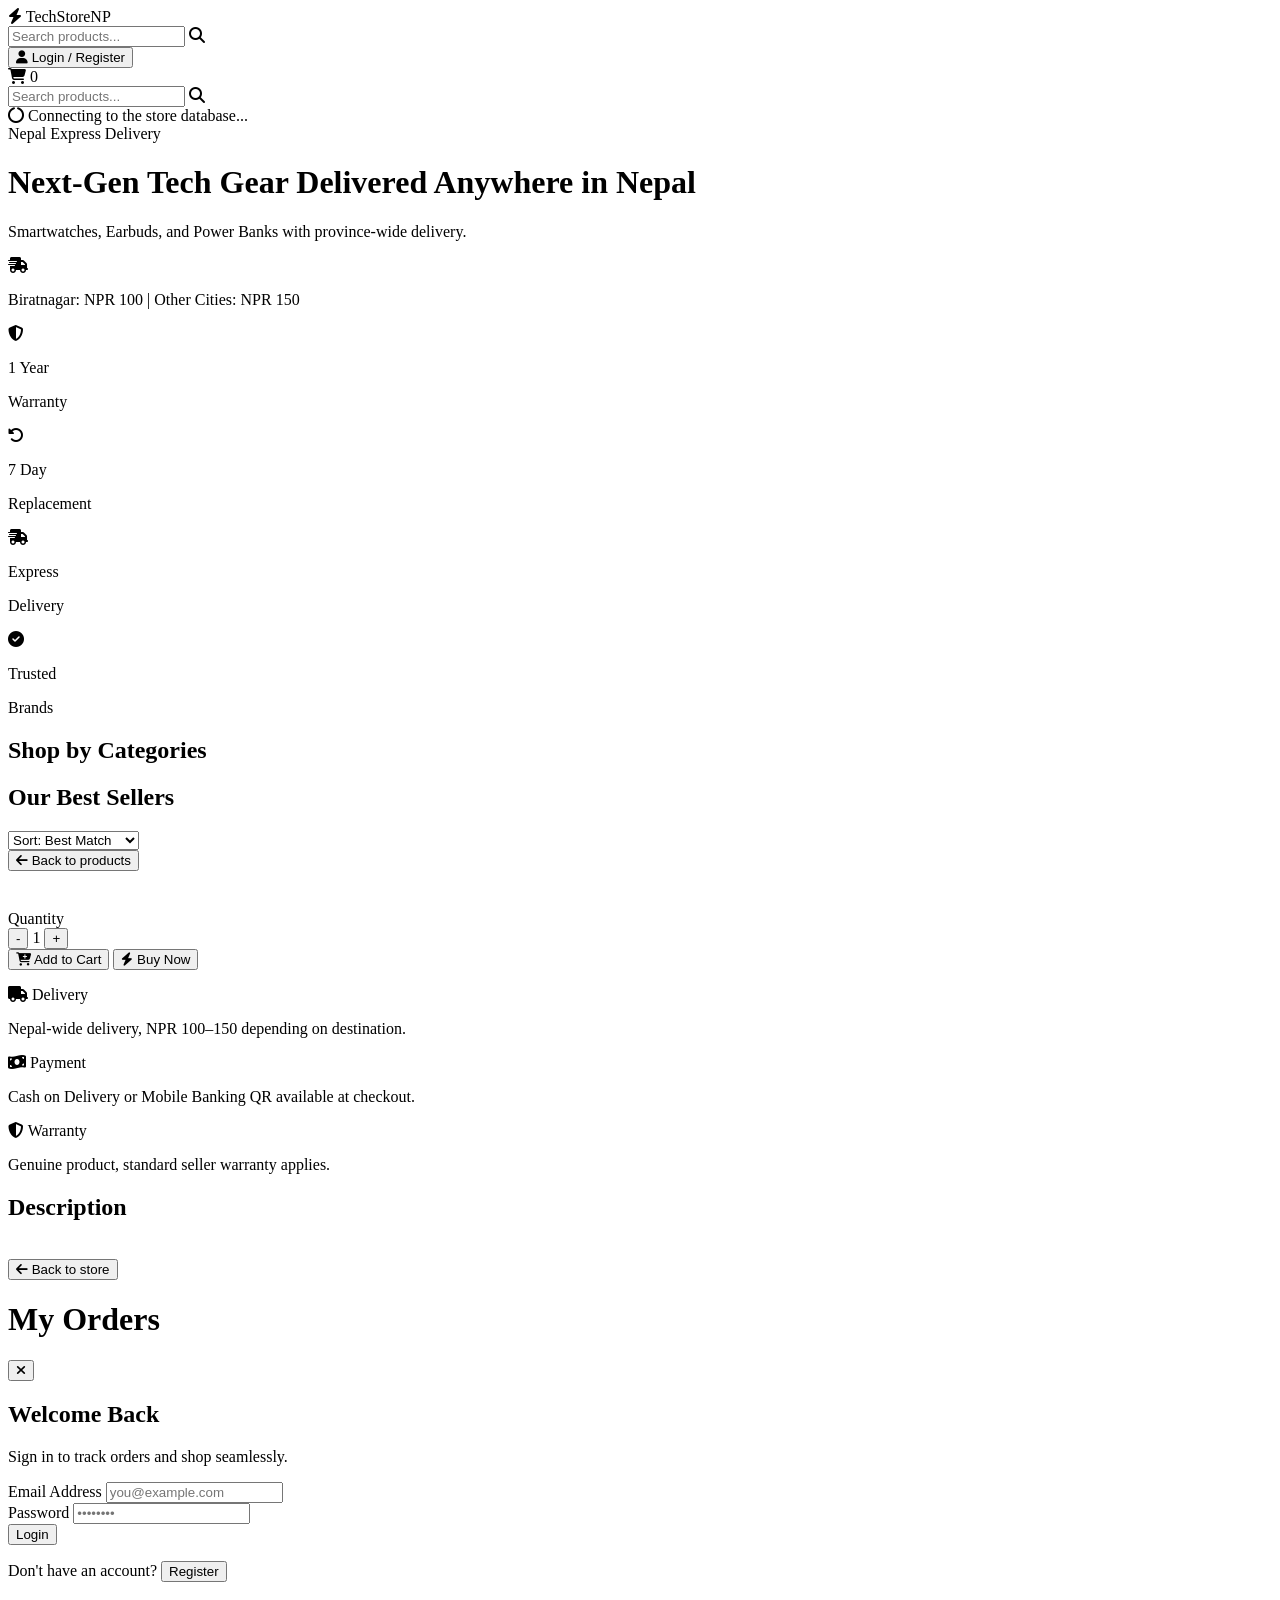
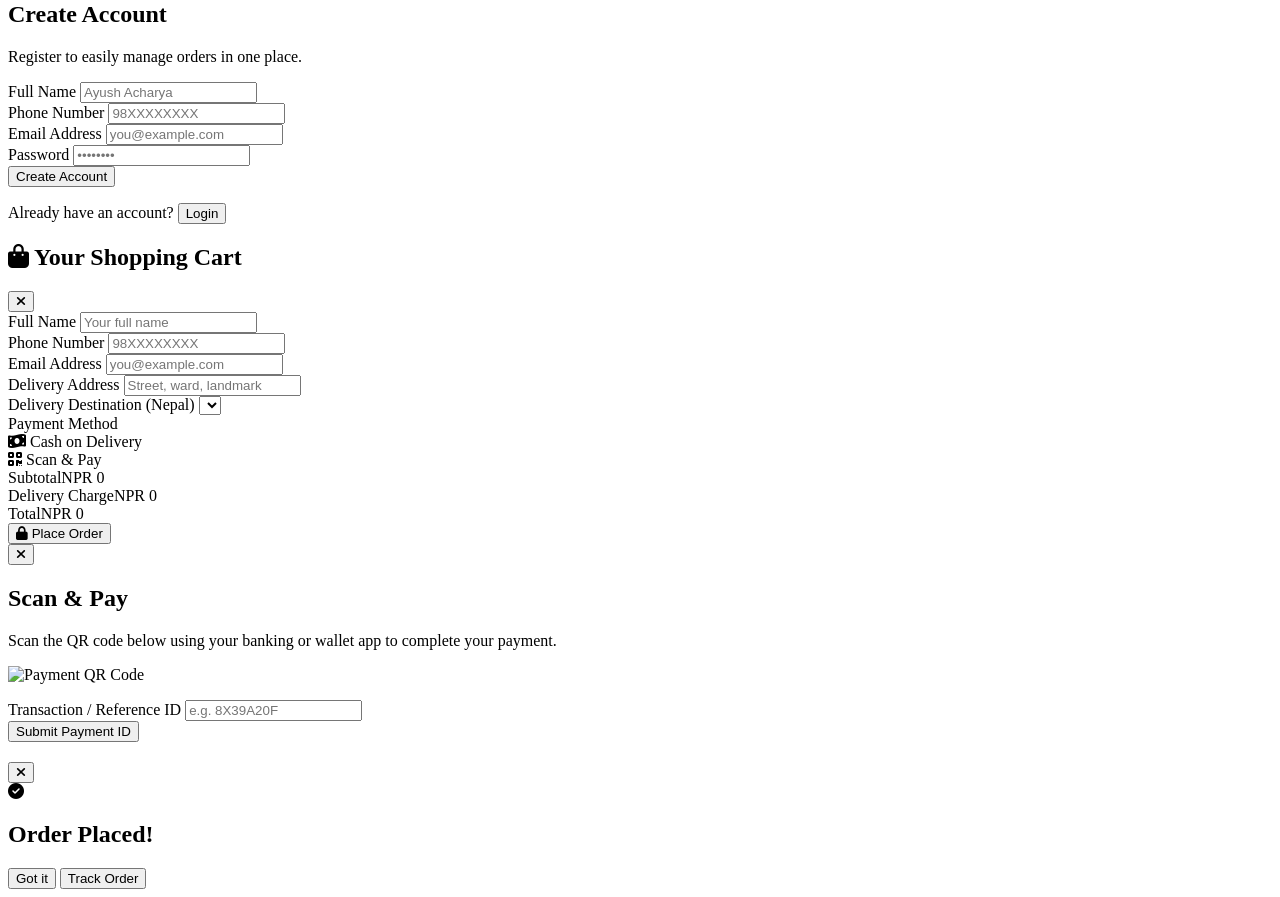
==== index.html @ 6efdc5ce "Update index.html" ====
<!DOCTYPE html>
<html lang="en">
<head>
    <meta charset="UTF-8">
    <meta name="viewport" content="width=device-width, initial-scale=1.0">
    <title>TechStore Nepal | Electronics & Accessories</title>
    <script src="https://cdn.tailwindcss.com"></script>
    <link rel="stylesheet" href="https://cdnjs.cloudflare.com/ajax/libs/font-awesome/6.4.0/css/all.min.css">
    <style>
        .pay-option.selected { border-color: #2563eb; background: #eff6ff; }
    </style>
</head>
<body class="bg-gray-50 text-gray-800 font-sans">

    <!-- NAVBAR -->
    <nav class="bg-white shadow-sm sticky top-0 z-40">
        <div class="max-w-[1800px] mx-auto px-4 md:px-8 py-3 flex items-center justify-between">
            <div class="flex items-center gap-2 cursor-pointer" onclick="filterCategory('all')">
                <i class="fa-solid fa-bolt text-blue-600 text-2xl"></i>
                <span class="text-xl font-bold tracking-tight text-gray-900">TechStore<span class="text-blue-600">NP</span></span>
            </div>

            <div class="hidden md:flex flex-1 max-w-md mx-6">
                <div class="relative w-full">
                    <input id="nav-search-input" type="text" placeholder="Search products..." oninput="handleSearchInput(this.value)" onkeydown="if(event.key==='Enter'){this.blur()}" class="w-full border border-gray-200 bg-gray-50 rounded-full pl-10 pr-4 py-2 text-sm outline-none focus:border-blue-400 focus:bg-white">
                    <i class="fa-solid fa-magnifying-glass absolute left-3.5 top-1/2 -translate-y-1/2 text-gray-400 text-sm"></i>
                </div>
            </div>

            <div class="flex items-center gap-4">
                <div id="user-nav-area">
                    <button onclick="openAuthModal('login')" class="text-xs bg-blue-50 text-blue-600 hover:bg-blue-100 px-3 py-1.5 rounded-md font-semibold">
                        <i class="fa-solid fa-user mr-1"></i> Login / Register
                    </button>
                </div>
                <div class="relative cursor-pointer" onclick="openCart()">
                    <i class="fa-solid fa-cart-shopping text-xl text-gray-700"></i>
                    <span id="cart-badge" class="absolute -top-2 -right-2 bg-blue-600 text-white text-xs rounded-full h-5 w-5 flex items-center justify-center font-bold">0</span>
                </div>
            </div>
        </div>
        <div class="md:hidden px-4 pb-3">
            <div class="relative w-full">
                <input id="nav-search-input-mobile" type="text" placeholder="Search products..." oninput="handleSearchInput(this.value)" onkeydown="if(event.key==='Enter'){this.blur()}" class="w-full border border-gray-200 bg-gray-50 rounded-full pl-10 pr-4 py-2 text-sm outline-none focus:border-blue-400 focus:bg-white">
                <i class="fa-solid fa-magnifying-glass absolute left-3.5 top-1/2 -translate-y-1/2 text-gray-400 text-sm"></i>
            </div>
        </div>
    </nav>

    <!-- LOADING STATE -->
    <div id="loading-banner" class="bg-amber-50 border-b border-amber-200 text-amber-800 text-xs text-center py-2 px-4">
        <i class="fa-solid fa-circle-notch fa-spin mr-1"></i> Connecting to the store database...
    </div>

    <main class="max-w-[1800px] mx-auto px-4 md:px-8 py-8">
        <div id="view-home-extras">
            <div class="bg-gradient-to-r from-blue-600 to-indigo-700 rounded-2xl p-8 mb-8 text-white shadow-lg flex flex-col md:flex-row items-center justify-between">
                <div class="space-y-3 max-w-lg">
                    <span class="bg-blue-500 text-xs px-3 py-1 rounded-full uppercase tracking-wider font-semibold">Nepal Express Delivery</span>
                    <h1 class="text-3xl md:text-4xl font-extrabold leading-tight">Next-Gen Tech Gear Delivered Anywhere in Nepal</h1>
                    <p class="text-blue-100 text-sm">Smartwatches, Earbuds, and Power Banks with province-wide delivery.</p>
                </div>
                <div class="mt-6 md:mt-0">
                    <div class="bg-white/10 backdrop-blur-md p-6 rounded-xl border border-white/20 text-center">
                        <i class="fa-solid fa-truck-fast text-4xl mb-2"></i>
                        <p class="text-xs text-blue-100">Biratnagar: NPR 100 | Other Cities: NPR 150</p>
                    </div>
                </div>
            </div>

            <!-- TRUST STRIP -->
            <div class="grid grid-cols-2 md:grid-cols-4 gap-3 mb-8">
                <div class="flex items-center gap-3 bg-white border border-gray-100 rounded-xl p-3">
                    <i class="fa-solid fa-shield-halved text-blue-600 text-xl w-6 text-center"></i>
                    <div>
                        <p class="text-xs font-bold text-gray-800 leading-tight">1 Year</p>
                        <p class="text-[11px] text-gray-500 leading-tight">Warranty</p>
                    </div>
                </div>
                <div class="flex items-center gap-3 bg-white border border-gray-100 rounded-xl p-3">
                    <i class="fa-solid fa-rotate-left text-orange-500 text-xl w-6 text-center"></i>
                    <div>
                        <p class="text-xs font-bold text-gray-800 leading-tight">7 Day</p>
                        <p class="text-[11px] text-gray-500 leading-tight">Replacement</p>
                    </div>
                </div>
                <div class="flex items-center gap-3 bg-white border border-gray-100 rounded-xl p-3">
                    <i class="fa-solid fa-truck-fast text-green-600 text-xl w-6 text-center"></i>
                    <div>
                        <p class="text-xs font-bold text-gray-800 leading-tight">Express</p>
                        <p class="text-[11px] text-gray-500 leading-tight">Delivery</p>
                    </div>
                </div>
                <div class="flex items-center gap-3 bg-white border border-gray-100 rounded-xl p-3">
                    <i class="fa-solid fa-circle-check text-blue-600 text-xl w-6 text-center"></i>
                    <div>
                        <p class="text-xs font-bold text-gray-800 leading-tight">Trusted</p>
                        <p class="text-[11px] text-gray-500 leading-tight">Brands</p>
                    </div>
                </div>
            </div>

            <!-- SHOP BY CATEGORIES -->
            <div id="category-circles-wrap" class="mb-8 hidden">
                <h2 class="text-lg font-bold text-gray-900 mb-3">Shop by Categories</h2>
                <div id="category-circles" class="flex overflow-x-auto gap-5 pb-2 no-scrollbar"></div>
            </div>

            <!-- BEST SELLERS -->
            <div id="bestsellers-wrap" class="mb-10 hidden">
                <h2 class="text-lg font-bold text-gray-900 mb-3">Our Best Sellers</h2>
                <div id="bestsellers-row" class="flex overflow-x-auto gap-4 pb-2 no-scrollbar"></div>
            </div>

            <div class="flex flex-col sm:flex-row sm:items-center justify-between gap-1 sm:gap-3">
                <div id="filter-bar" class="flex overflow-x-auto gap-2 pb-3 text-sm font-medium no-scrollbar flex-1"></div>
                <div class="pb-3 shrink-0 self-end sm:self-auto">
                    <select id="sort-select" onchange="handleSortChange(this.value)" class="text-xs sm:text-sm border border-gray-200 bg-white rounded-lg px-3 py-2 outline-none font-medium text-gray-700">
                        <option value="best">Sort: Best Match</option>
                        <option value="price_asc">Price: Low to High</option>
                        <option value="price_desc">Price: High to Low</option>
                    </select>
                </div>
            </div>
        </div>

        <div id="view-grid">
            <div id="product-grid" class="grid grid-cols-2 sm:grid-cols-3 md:grid-cols-4 lg:grid-cols-6 gap-3"></div>
        </div>

        <!-- PRODUCT DETAIL VIEW -->
        <div id="view-detail" class="hidden">
            <button onclick="history.back()" class="text-sm text-gray-500 hover:text-blue-600 mb-4 flex items-center gap-2">
                <i class="fa-solid fa-arrow-left"></i> Back to products
            </button>

            <div class="grid grid-cols-1 lg:grid-cols-5 gap-8">
                <div class="lg:col-span-2">
                    <div class="bg-white border border-gray-100 rounded-xl p-4">
                        <div class="h-[420px] md:h-[560px] rounded-lg overflow-hidden bg-gray-50">
                            <img id="detail-main-image" src="" alt="" class="w-full h-full object-contain p-4">
                        </div>
                        <div id="detail-thumbnails" class="flex gap-2 mt-3"></div>
                    </div>
                </div>

                <div class="lg:col-span-2">
                    <div class="bg-white border border-gray-100 rounded-xl p-6">
                        <span id="detail-category" class="text-[10px] uppercase font-semibold tracking-wider text-blue-600 bg-blue-50 px-2 py-1 rounded"></span>
                        <h1 id="detail-title" class="text-xl font-bold text-gray-900 mt-3 mb-2"></h1>
                        <div id="detail-rating" class="flex items-center gap-1 mb-3"></div>
                        <div class="flex items-baseline gap-3 mb-4">
                            <span id="detail-price" class="text-2xl font-extrabold text-orange-500"></span>
                            <span id="detail-oldprice" class="text-sm text-gray-400 line-through"></span>
                            <span id="detail-discount" class="text-xs font-semibold text-green-600"></span>
                        </div>

                        <div class="flex items-center gap-3 mb-6">
                            <span class="text-xs font-semibold text-gray-600">Quantity</span>
                            <div class="flex items-center gap-2 border rounded-lg px-2 py-1">
                                <button onclick="changeDetailQty(-1)" class="text-gray-500 font-bold px-2">-</button>
                                <span id="detail-qty" class="font-semibold w-6 text-center">1</span>
                                <button onclick="changeDetailQty(1)" class="text-gray-500 font-bold px-2">+</button>
                            </div>
                        </div>

                        <div class="flex gap-3">
                            <button onclick="addToCartFromDetail()" class="flex-1 bg-gray-900 hover:bg-gray-700 text-white text-sm font-semibold py-3 rounded-lg flex items-center justify-center gap-2">
                                <i class="fa-solid fa-cart-plus"></i> Add to Cart
                            </button>
                            <button onclick="buyNowFromDetail()" class="flex-1 bg-blue-600 hover:bg-blue-700 text-white text-sm font-semibold py-3 rounded-lg flex items-center justify-center gap-2">
                                <i class="fa-solid fa-bolt"></i> Buy Now
                            </button>
                        </div>
                    </div>
                </div>

                <div class="lg:col-span-1">
                    <div class="bg-white border border-gray-100 rounded-xl p-5 space-y-4 text-xs">
                        <div>
                            <p class="font-bold text-gray-800 mb-1"><i class="fa-solid fa-truck text-blue-600 mr-1"></i> Delivery</p>
                            <p class="text-gray-500">Nepal-wide delivery, NPR 100–150 depending on destination.</p>
                        </div>
                        <div class="border-t pt-3">
                            <p class="font-bold text-gray-800 mb-1"><i class="fa-solid fa-money-bill-wave text-green-600 mr-1"></i> Payment</p>
                            <p class="text-gray-500">Cash on Delivery or Mobile Banking QR available at checkout.</p>
                        </div>
                        <div class="border-t pt-3">
                            <p class="font-bold text-gray-800 mb-1"><i class="fa-solid fa-shield-halved text-blue-600 mr-1"></i> Warranty</p>
                            <p class="text-gray-500">Genuine product, standard seller warranty applies.</p>
                        </div>
                    </div>
                </div>
            </div>

            <div class="bg-white border border-gray-100 rounded-xl p-6 mt-8">
                <h2 class="text-lg font-bold text-gray-900 mb-4">Description</h2>
                <p id="detail-description" class="text-sm text-gray-600 mb-4"></p>
                <ul id="detail-bullets" class="space-y-2 text-sm text-gray-700"></ul>
                <div class="mt-6 rounded-lg overflow-hidden bg-gray-100">
                    <img id="detail-banner-image" src="" alt="" class="w-full max-h-96 object-cover">
                </div>
            </div>
        </div>

        <!-- USER ORDERS VIEW -->
        <div id="view-orders" class="hidden">
            <button onclick="history.back()" class="text-sm text-gray-500 hover:text-blue-600 mb-4 flex items-center gap-2">
                <i class="fa-solid fa-arrow-left"></i> Back to store
            </button>
            <h1 class="text-2xl font-bold mb-6">My Orders</h1>
            <div id="user-orders-list" class="space-y-4"></div>
        </div>
    </main>

    <!-- AUTH MODAL (LOGIN / REGISTER) -->
    <div id="auth-modal" class="fixed inset-0 bg-black/50 hidden z-[60] flex items-center justify-center p-4">
        <div class="bg-white w-full max-w-sm rounded-2xl p-6 shadow-2xl relative">
            <button onclick="closeAuthModal()" class="absolute top-4 right-4 text-gray-400 hover:text-gray-600"><i class="fa-solid fa-xmark text-lg"></i></button>

            <!-- Login View -->
            <div id="auth-login-view">
                <h2 class="text-xl font-bold text-gray-900 mb-1">Welcome Back</h2>
                <p class="text-xs text-gray-500 mb-4">Sign in to track orders and shop seamlessly.</p>
                <form onsubmit="handleUserLogin(event)" class="space-y-3">
                    <div>
                        <label class="text-xs font-semibold text-gray-600 block mb-1">Email Address</label>
                        <input type="email" id="login-email" required placeholder="you@example.com" class="w-full border rounded-lg p-2.5 text-sm outline-none">
                    </div>
                    <div>
                        <label class="text-xs font-semibold text-gray-600 block mb-1">Password</label>
                        <input type="password" id="login-pass" required placeholder="••••••••" class="w-full border rounded-lg p-2.5 text-sm outline-none">
                    </div>
                    <button type="submit" class="w-full bg-blue-600 hover:bg-blue-700 text-white font-medium py-2.5 rounded-lg text-sm">Login</button>
                </form>
                <p class="text-xs text-gray-500 mt-4 text-center">Don't have an account? <button onclick="toggleAuthView('register')" class="text-blue-600 font-semibold hover:underline">Register</button></p>
            </div>

            <!-- Register View -->
            <div id="auth-register-view" class="hidden">
                <h2 class="text-xl font-bold text-gray-900 mb-1">Create Account</h2>
                <p class="text-xs text-gray-500 mb-4">Register to easily manage orders in one place.</p>
                <form onsubmit="handleUserRegister(event)" class="space-y-3">
                    <div>
                        <label class="text-xs font-semibold text-gray-600 block mb-1">Full Name</label>
                        <input type="text" id="reg-name" required placeholder="Ayush Acharya" class="w-full border rounded-lg p-2.5 text-sm outline-none">
                    </div>
                    <div>
                        <label class="text-xs font-semibold text-gray-600 block mb-1">Phone Number</label>
                        <input type="tel" id="reg-phone" required placeholder="98XXXXXXXX" class="w-full border rounded-lg p-2.5 text-sm outline-none">
                    </div>
                    <div>
                        <label class="text-xs font-semibold text-gray-600 block mb-1">Email Address</label>
                        <input type="email" id="reg-email" required placeholder="you@example.com" class="w-full border rounded-lg p-2.5 text-sm outline-none">
                    </div>
                    <div>
                        <label class="text-xs font-semibold text-gray-600 block mb-1">Password</label>
                        <input type="password" id="reg-pass" required placeholder="••••••••" class="w-full border rounded-lg p-2.5 text-sm outline-none">
                    </div>
                    <button type="submit" class="w-full bg-blue-600 hover:bg-blue-700 text-white font-medium py-2.5 rounded-lg text-sm">Create Account</button>
                </form>
                <p class="text-xs text-gray-500 mt-4 text-center">Already have an account? <button onclick="toggleAuthView('login')" class="text-blue-600 font-semibold hover:underline">Login</button></p>
            </div>
        </div>
    </div>

    <!-- CART & CHECKOUT SLIDE-OVER -->
    <div id="cart-modal" class="fixed inset-0 bg-black/50 hidden z-50 flex justify-end">
        <div class="bg-white w-full max-w-md h-full flex flex-col justify-between p-6 shadow-2xl overflow-y-auto">
            <div>
                <div class="flex justify-between items-center mb-6">
                    <h2 class="text-xl font-bold flex items-center gap-2"><i class="fa-solid fa-bag-shopping text-blue-600"></i> Your Shopping Cart</h2>
                    <button onclick="closeCart()" class="text-gray-400 hover:text-gray-600"><i class="fa-solid fa-xmark text-xl"></i></button>
                </div>
                <div id="cart-items" class="space-y-4 divide-y"></div>
            </div>

            <div class="border-t pt-4 mt-6 space-y-4">
                <div class="space-y-3">
                    <div>
                        <label class="text-xs font-semibold text-gray-600 block mb-1">Full Name</label>
                        <input type="text" id="checkout-name" placeholder="Your full name" class="w-full border rounded-lg p-2.5 text-sm outline-none">
                    </div>
                    <div>
                        <label class="text-xs font-semibold text-gray-600 block mb-1">Phone Number</label>
                        <input type="tel" id="checkout-phone" placeholder="98XXXXXXXX" class="w-full border rounded-lg p-2.5 text-sm outline-none">
                    </div>
                    <div>
                        <label class="text-xs font-semibold text-gray-600 block mb-1">Email Address</label>
                        <input type="email" id="checkout-email" placeholder="you@example.com" class="w-full border rounded-lg p-2.5 text-sm outline-none">
                    </div>
                    <div>
                        <label class="text-xs font-semibold text-gray-600 block mb-1">Delivery Address</label>
                        <input type="text" id="checkout-address" placeholder="Street, ward, landmark" class="w-full border rounded-lg p-2.5 text-sm outline-none">
                    </div>
                    <div>
                        <label class="text-xs font-semibold text-gray-600 block mb-1">Delivery Destination (Nepal)</label>
                        <select id="checkout-location" onchange="updateCartTotals()" class="w-full border rounded-lg p-2.5 text-sm outline-none"></select>
                    </div>

                    <div>
                        <label class="text-xs font-semibold text-gray-600 block mb-2">Payment Method</label>
                        <div class="grid grid-cols-2 gap-3">
                            <div id="pay-cod" onclick="selectPayment('cod')" class="pay-option cursor-pointer border-2 rounded-xl p-3 flex flex-col items-center justify-center gap-2 text-center">
                                <i class="fa-solid fa-money-bill-wave text-2xl text-green-600"></i>
                                <span class="text-xs font-semibold">Cash on Delivery</span>
                            </div>
                            <div id="pay-esewa" onclick="selectPayment('esewa')" class="pay-option cursor-pointer border-2 rounded-xl p-3 flex flex-col items-center justify-center gap-2 text-center">
                                <i class="fa-solid fa-qrcode text-2xl text-green-600"></i>
                                <span id="pay-esewa-label" class="text-xs font-semibold">Scan & Pay</span>
                            </div>
                        </div>
                    </div>
                </div>

                <div class="space-y-1 text-sm">
                    <div class="flex justify-between text-gray-500"><span>Subtotal</span><span id="summary-subtotal">NPR 0</span></div>
                    <div class="flex justify-between text-gray-500"><span>Delivery Charge</span><span id="summary-delivery">NPR 0</span></div>
                    <div class="flex justify-between text-lg font-bold text-gray-900 pt-2 border-t"><span>Total</span><span id="summary-total">NPR 0</span></div>
                </div>

                <button onclick="handleCheckout()" id="place-order-btn" class="w-full bg-green-600 hover:bg-green-700 text-white font-bold py-3 rounded-xl flex items-center justify-center gap-2 shadow-lg">
                    <i class="fa-solid fa-lock text-sm"></i> Place Order
                </button>
            </div>
        </div>
    </div>

    <!-- ESEWA QR / PAYMENT SUBMISSION MODAL -->
    <div id="esewa-modal" class="fixed inset-0 bg-black/60 hidden items-center justify-center z-[70] p-4 backdrop-blur-sm">
        <div class="bg-white w-full max-w-sm rounded-2xl p-6 shadow-2xl relative text-center space-y-4">
            <button onclick="closeEsewaModal()" class="absolute top-3 right-3 text-gray-400 hover:text-gray-600"><i class="fa-solid fa-xmark text-lg"></i></button>
            <h2 class="text-lg font-bold text-gray-900">Scan & Pay</h2>
            <p class="text-xs text-gray-500">Scan the QR code below using your banking or wallet app to complete your payment.</p>

            <div class="bg-gray-100 p-4 rounded-xl inline-block border">
                <img id="esewa-qr-image" src="" alt="Payment QR Code" class="w-44 h-44 mx-auto rounded">
                <p id="esewa-id-label" class="text-[11px] text-gray-500 mt-2 font-semibold"></p>
            </div>

            <div>
                <label class="text-xs font-semibold text-gray-600 block mb-1 text-left">Transaction / Reference ID</label>
                <input type="text" id="esewa-tx-input" placeholder="e.g. 8X39A20F" class="w-full border rounded-lg p-2.5 text-sm outline-none">
            </div>

            <button onclick="submitEsewaTransaction()" class="w-full bg-green-600 hover:bg-green-700 text-white font-medium py-2.5 rounded-lg text-sm">Submit Payment ID</button>
        </div>
    </div>

    <!-- ORDER CONFIRMATION MODAL -->
    <!-- CATEGORY POPUP MODAL -->
    <div id="category-modal" class="fixed inset-0 bg-black/60 hidden items-center justify-center z-[70] p-3 md:p-6 backdrop-blur-sm">
        <div class="bg-white w-full max-w-[1400px] h-[92vh] md:h-[90vh] rounded-2xl shadow-2xl flex flex-col overflow-hidden">
            <div class="flex items-center justify-between p-5 border-b shrink-0">
                <h2 id="category-modal-title" class="text-xl font-bold text-gray-900"></h2>
                <button onclick="history.back()" class="text-gray-400 hover:text-gray-700 text-2xl px-2"><i class="fa-solid fa-xmark"></i></button>
            </div>
            <div id="category-modal-grid" class="grid grid-cols-2 sm:grid-cols-3 md:grid-cols-4 lg:grid-cols-5 gap-4 p-5 overflow-y-auto"></div>
        </div>
    </div>

    <div id="confirm-modal" class="fixed inset-0 bg-black/60 hidden items-center justify-center z-[80] p-4 backdrop-blur-sm">
        <div class="bg-white w-full max-w-sm rounded-2xl p-6 shadow-2xl relative text-center">
            <div class="mx-auto mb-4 h-14 w-14 rounded-full bg-green-100 flex items-center justify-center">
                <i class="fa-solid fa-circle-check text-3xl text-green-600"></i>
            </div>
            <h2 class="text-xl font-bold text-gray-900 mb-2">Order Placed!</h2>
            <p id="confirm-message" class="text-sm text-gray-600 mb-6"></p>
            <div class="flex gap-3">
                <button onclick="closeConfirmModal()" class="flex-1 bg-gray-100 hover:bg-gray-200 text-gray-700 font-medium py-2.5 rounded-lg text-sm">Got it</button>
                <button onclick="closeConfirmModal(); openUserOrdersView();" class="flex-1 bg-blue-600 hover:bg-blue-700 text-white font-medium py-2.5 rounded-lg text-sm">Track Order</button>
            </div>
        </div>
    </div>

    <!-- Supabase JS SDK -->
    <script src="https://cdn.jsdelivr.net/npm/@supabase/supabase-js@2"></script>
    <script src="shared.js?v=5"></script>
    <script>
        const FORMSPREE_ENDPOINT = "https://formspree.io/f/mdaqrzvn";

        let products = [];
        let categories = [];
        let deliveryRates = [];
        let cart = [];
        let selectedPayment = 'cod';
        let currentProductId = null;
        let detailQty = 1;

        let currentUser = JSON.parse(localStorage.getItem('techstore_user') || 'null');
        let currentEsewaOrderId = null;
        let unsubUserOrders = null;
        let esewaConfig = { providerName: '', accountId: '', qrImage: '' };
        let pendingCheckout = false;

        window.addEventListener('DOMContentLoaded', async () => {
            await ensureSeeded();
            subscribeProducts(list => { products = list; renderProducts(applyActiveFilter()); renderBestSellers(); renderCategoryCircles(); hideLoadingBanner(); });
            subscribeCategories(list => { categories = list; renderFilterBar(); renderCategoryCircles(); });
            subscribeDelivery(list => { deliveryRates = list; populateLocationOptions(); updateCartTotals(); });
            subscribePaymentQRConfig(config => {
                esewaConfig = config;
                const label = document.getElementById('pay-esewa-label');
                if (label) label.innerText = config.providerName ? `Scan & Pay (${config.providerName})` : 'Scan & Pay';
            });
            selectPayment('cod');
            updateUserNav();
        });

        function hideLoadingBanner() {
            const el = document.getElementById('loading-banner');
            if (el) el.remove();
        }

        /* User Authentication & Orders Nav */
        function updateUserNav() {
            const nav = document.getElementById('user-nav-area');
            if (currentUser) {
                nav.innerHTML = `
                <div class="flex items-center gap-2">
                    <button onclick="openUserOrdersView()" class="text-xs bg-blue-50 text-blue-600 hover:bg-blue-100 px-3 py-1.5 rounded-md font-semibold">
                        <i class="fa-solid fa-box mr-1"></i> My Orders
                    </button>
                    <button onclick="handleUserLogout()" class="text-xs bg-red-50 text-red-600 hover:bg-red-100 px-2 py-1.5 rounded-md"><i class="fa-solid fa-right-from-bracket"></i></button>
                </div>`;
                document.getElementById('checkout-name').value = currentUser.name || '';
                document.getElementById('checkout-phone').value = currentUser.phone || '';
                document.getElementById('checkout-email').value = currentUser.email || '';
            } else {
                nav.innerHTML = `
                <button onclick="openAuthModal('login')" class="text-xs bg-blue-50 text-blue-600 hover:bg-blue-100 px-3 py-1.5 rounded-md font-semibold">
                    <i class="fa-solid fa-user mr-1"></i> Login / Register
                </button>`;
            }
        }

        function openAuthModal(view) {
            toggleAuthView(view);
            document.getElementById('auth-modal').classList.remove('hidden');
        }
        function closeAuthModal() { document.getElementById('auth-modal').classList.add('hidden'); }

        function toggleAuthView(view) {
            document.getElementById('auth-login-view').classList.toggle('hidden', view !== 'login');
            document.getElementById('auth-register-view').classList.toggle('hidden', view !== 'register');
        }

        async function handleUserRegister(e) {
            e.preventDefault();
            const name = document.getElementById('reg-name').value.trim();
            const phone = document.getElementById('reg-phone').value.trim();
            const email = document.getElementById('reg-email').value.trim();
            const pass = document.getElementById('reg-pass').value.trim();
            try {
                const user = await registerUser(name, email, phone, pass);
                currentUser = user;
                localStorage.setItem('techstore_user', JSON.stringify(currentUser));
                updateUserNav();
                closeAuthModal();
                if (pendingCheckout) {
                    pendingCheckout = false;
                    openCart();
                    showToast('Welcome! Review your details below and place your order.');
                } else {
                    showToast('Registration successful!');
                }
            } catch (err) {
                alert(err.message || 'Registration failed');
            }
        }

        async function handleUserLogin(e) {
            e.preventDefault();
            const email = document.getElementById('login-email').value.trim();
            const pass = document.getElementById('login-pass').value.trim();
            try {
                const user = await loginUser(email, pass);
                currentUser = user;
                localStorage.setItem('techstore_user', JSON.stringify(currentUser));
                updateUserNav();
                closeAuthModal();
                if (pendingCheckout) {
                    pendingCheckout = false;
                    openCart();
                    showToast('Welcome back! Review your details below and place your order.');
                } else {
                    showToast('Welcome back!');
                }
            } catch (err) {
                alert(err.message || 'Login failed');
            }
        }

        function handleUserLogout() {
            currentUser = null;
            localStorage.removeItem('techstore_user');
            if (unsubUserOrders) unsubUserOrders();
            updateUserNav();
            backToStore();
            showToast('Logged out');
        }

        function openUserOrdersView(fromPop) {
            if (!currentUser) { openAuthModal('login'); return; }
            document.getElementById('view-home-extras').classList.add('hidden');
            document.getElementById('view-grid').classList.add('hidden');
            document.getElementById('view-detail').classList.add('hidden');
            document.getElementById('view-orders').classList.remove('hidden');
            if (!fromPop) history.pushState({ view: 'orders' }, '');

            if (unsubUserOrders) unsubUserOrders();
            unsubUserOrders = subscribeUserOrders(currentUser.id, orders => {
                renderUserOrders(orders);
            });
        }

        function renderUserOrders(orders) {
            const container = document.getElementById('user-orders-list');
            if (!orders || orders.length === 0) {
                container.innerHTML = `<p class="text-sm text-gray-400 py-8">You haven't placed any orders yet.</p>`;
                return;
            }

            container.innerHTML = orders.map(o => {
                const isEsewa = o.payment_method !== 'Cash on Delivery';

                const payMeta = PAYMENT_STATUSES.find(s => s.key === o.payment_status);
                const payStatusColor = payMeta ? `text-${payMeta.color}-600 bg-${payMeta.color}-50` : 'text-gray-600 bg-gray-50';
                const payLabel = !isEsewa ? 'Cash on Delivery' : (payMeta ? payMeta.label : (o.payment_status || 'Pending'));

                const orderMeta = ORDER_STATUSES.find(s => s.key === o.order_status);
                const orderBadgeColor = orderMeta ? `text-${orderMeta.color}-600 bg-${orderMeta.color}-50` : 'text-blue-600 bg-blue-50';
                const orderLabel = orderMeta ? orderMeta.label : (o.order_status || 'Order Placed');

                const currentIdx = Math.max(0, ORDER_STATUSES.findIndex(s => s.key === o.order_status));
                const trackerHtml = ORDER_STATUSES.map((s, i) => `
                    <div class="flex-1 flex flex-col items-center relative">
                        ${i > 0 ? `<div class="absolute top-2.5 right-1/2 w-full h-0.5 ${i <= currentIdx ? 'bg-green-500' : 'bg-gray-200'}"></div>` : ''}
                        <div class="w-5 h-5 rounded-full flex items-center justify-center text-[9px] z-10 ${i <= currentIdx ? 'bg-green-500 text-white' : 'bg-gray-200 text-gray-400'}">
                            ${i < currentIdx ? '<i class="fa-solid fa-check"></i>' : (i === currentIdx ? '<i class="fa-solid fa-circle text-[6px]"></i>' : '')}
                        </div>
                        <span class="text-[9px] mt-1.5 text-center leading-tight ${i <= currentIdx ? 'text-gray-700 font-semibold' : 'text-gray-400'}">${s.label}</span>
                    </div>
                `).join('');

                return `
                <div class="bg-white border rounded-xl p-4 shadow-sm text-sm space-y-3">
                    <div class="flex justify-between items-start border-b pb-3">
                        <div>
                            <span class="font-bold text-gray-900">Order ID: ${o.id}</span>
                            <p class="text-xs text-gray-400">${new Date(o.created_at).toLocaleString()}</p>
                        </div>
                        <div class="text-right flex flex-col items-end gap-1">
                            <span class="px-2 py-0.5 rounded text-xs font-semibold ${orderBadgeColor}">Tracking: ${orderLabel}</span>
                            <span class="px-2 py-0.5 rounded text-xs font-semibold ${payStatusColor}">Payment: ${payLabel}</span>
                        </div>
                    </div>

                    <div class="flex items-start pt-2 pb-1 px-1">${trackerHtml}</div>

                    ${isEsewa && o.transaction_id ? `<p class="text-[11px] text-gray-500">Your submitted Transaction/Reference ID: <span class="font-semibold text-gray-700">${o.transaction_id}</span></p>` : ''}

                    <div class="text-xs text-gray-600 whitespace-pre-line">${o.items}</div>

                    <div class="flex justify-between items-center text-xs font-semibold pt-2 border-t">
                        <span>Total: <strong class="text-orange-500 text-sm">NPR ${o.total}</strong> (${o.payment_method})</span>
                        ${isEsewa && o.payment_status !== 'Verified' ? `
                            <button onclick="openEsewaModal('${o.id}')" class="bg-green-600 text-white px-3 py-1.5 rounded-md hover:bg-green-700">
                                ${o.transaction_id ? 'Update Transaction ID' : 'Pay via QR'}
                            </button>
                        ` : ''}
                    </div>
                </div>`;
            }).join('');
        }

        /* Filter & Store Views */
        let activeCategory = 'all';
        let searchQuery = '';
        let sortOrder = 'best';

        function applyActiveFilter() {
            let list = activeCategory === 'all' ? products : products.filter(p => p.category === activeCategory);
            if (searchQuery.trim()) {
                const q = searchQuery.trim().toLowerCase();
                list = list.filter(p =>
                    (p.title || '').toLowerCase().includes(q) ||
                    (p.brand || '').toLowerCase().includes(q) ||
                    categoryLabel(p.category).toLowerCase().includes(q)
                );
            }
            list = [...list];
            if (sortOrder === 'price_asc') list.sort((a, b) => (a.price || 0) - (b.price || 0));
            else if (sortOrder === 'price_desc') list.sort((a, b) => (b.price || 0) - (a.price || 0));
            return list;
        }

        function handleSortChange(value) {
            sortOrder = value;
            renderProducts(applyActiveFilter());
        }

        let searchDebounce = null;
        function handleSearchInput(value) {
            searchQuery = value;
            clearTimeout(searchDebounce);
            searchDebounce = setTimeout(() => {
                backToStore();
                renderProducts(applyActiveFilter());
            }, 200);
        }

        function categoryLabel(key) {
            const c = categories.find(x => x.key === key);
            return c ? c.label : key;
        }

        function renderFilterBar() {
            const bar = document.getElementById('filter-bar');
            bar.innerHTML = `<button onclick="filterCategory('all')" class="cat-pill ${activeCategory === 'all' ? 'bg-blue-600 text-white' : 'bg-white text-gray-600 border'} px-4 py-2 rounded-full whitespace-nowrap">All Items</button>` +
                categories.map(c => `<button onclick="filterCategory('${c.key}')" class="cat-pill ${activeCategory === c.key ? 'bg-blue-600 text-white' : 'bg-white text-gray-600 border'} px-4 py-2 rounded-full whitespace-nowrap">${c.label}</button>`).join('');
        }

        function selectCategoryFromCircle(key, fromPop) {
            const list = key === 'all' ? products : products.filter(p => p.category === key);
            document.getElementById('category-modal-title').innerText = key === 'all' ? 'All Products' : categoryLabel(key);
            const grid = document.getElementById('category-modal-grid');
            grid.innerHTML = list.length
                ? list.map(p => productCardHtml(p)).join('')
                : `<p class="col-span-full text-center text-sm text-gray-400 py-12">No products in this category yet.</p>`;
            document.getElementById('category-modal').classList.remove('hidden');
            document.getElementById('category-modal').classList.add('flex');
            if (!fromPop) history.pushState({ view: 'category', key }, '');
        }

        function closeCategoryModal() {
            document.getElementById('category-modal').classList.add('hidden');
            document.getElementById('category-modal').classList.remove('flex');
        }

        function renderCategoryCircles() {
            const wrap = document.getElementById('category-circles-wrap');
            const row = document.getElementById('category-circles');
            if (!categories.length || !products.length) { wrap.classList.add('hidden'); return; }
            row.innerHTML = categories.map(c => {
                const sample = products.find(p => p.category === c.key);
                const img = sample ? sample.image : '';
                const isActive = activeCategory === c.key;
                return `
                    <div onclick="selectCategoryFromCircle('${c.key}')" class="flex flex-col items-center gap-2 cursor-pointer shrink-0 w-28">
                        <div class="w-24 h-24 rounded-full bg-gray-50 border ${isActive ? 'border-blue-500 border-2' : 'border-gray-100'} overflow-hidden flex items-center justify-center hover:border-blue-400 transition">
                            ${img ? `<img src="${img}" class="w-full h-full object-cover">` : `<i class="fa-solid fa-tag text-gray-300 text-2xl"></i>`}
                        </div>
                        <span class="text-xs ${isActive ? 'text-blue-600 font-semibold' : 'text-gray-600'} text-center leading-tight">${c.label}</span>
                    </div>
                `;
            }).join('');
            wrap.classList.remove('hidden');
        }

        function parseSoldCount(s) {
            if (!s) return 0;
            const str = String(s).toUpperCase().trim();
            const num = parseFloat(str);
            if (isNaN(num)) return 0;
            if (str.includes('M')) return num * 1000000;
            if (str.includes('K')) return num * 1000;
            return num;
        }

        function renderBestSellers() {
            const wrap = document.getElementById('bestsellers-wrap');
            const row = document.getElementById('bestsellers-row');
            if (!products.length) { wrap.classList.add('hidden'); return; }
            const top = [...products].sort((a, b) => parseSoldCount(b.sold) - parseSoldCount(a.sold)).slice(0, 10);
            row.innerHTML = top.map(p => `
                <div onclick="viewProduct('${p.id}')" class="cursor-pointer bg-white border border-gray-100 rounded-xl overflow-hidden shrink-0 w-36 hover:shadow-md transition">
                    <div class="aspect-square bg-gray-50">
                        <img src="${p.image}" alt="${p.title}" class="w-full h-full object-cover">
                    </div>
                    <div class="p-2">
                        <p class="text-[11px] text-gray-700 line-clamp-2 leading-tight min-h-[2rem]">${p.title}</p>
                        <p class="text-orange-500 font-bold text-xs mt-1">Rs.${p.price}</p>
                    </div>
                </div>
            `).join('');
            wrap.classList.remove('hidden');
        }

        function productCardHtml(p) {
            const discount = p.oldPrice ? Math.round((1 - p.price / p.oldPrice) * 100) : 0;
            const fullStars = Math.round(p.rating || 0);
            const stars = Array.from({ length: 5 }).map((_, i) =>
                `<i class="fa-star text-[11px] ${i < fullStars ? 'fa-solid text-orange-400' : 'fa-regular text-gray-300'}"></i>`
            ).join('');
            const badgeHtml = p.badge === 'delivery'
                ? `<span class="inline-flex items-center gap-1 bg-green-600 text-white text-[10px] font-semibold px-1.5 py-0.5 rounded"><i class="fa-solid fa-bolt text-[9px]"></i>Fast Delivery</span>`
                : p.badge === 'gems'
                    ? `<span class="inline-flex items-center bg-pink-100 text-pink-600 text-[10px] font-semibold px-1.5 py-0.5 rounded">${p.badgeText || ''}</span>`
                    : '';
            return `
                <div onclick="viewProduct('${p.id}')" class="cursor-pointer bg-white overflow-hidden hover:shadow-lg transition rounded-sm flex flex-col justify-between">
                    <div class="aspect-square bg-gray-50 overflow-hidden relative">
                        <img src="${p.image}" alt="${p.title}" class="w-full h-full object-cover">
                    </div>
                    <div class="p-2.5">
                        <div class="flex items-start gap-1 mb-1.5">
                            <h3 class="text-gray-700 text-xs leading-snug line-clamp-2 min-h-[2.2rem]">${p.title}</h3>
                        </div>
                        <div class="flex items-baseline gap-2 flex-wrap">
                            <span class="text-orange-500 font-bold text-sm">Rs.${p.price.toLocaleString()}</span>
                            ${discount > 0 ? `<span class="text-[11px] text-gray-400">${discount}% Off</span>` : ''}
                        </div>
                        ${badgeHtml ? `<div class="mt-1">${badgeHtml}</div>` : ''}
                        <div class="flex items-center gap-1.5 mt-1.5 text-[10px] text-gray-400 flex-wrap">
                            ${p.sold ? `<span>${p.sold} sold</span><span>|</span>` : ''}
                            ${p.reviews ? `<span class="flex gap-0.5">${stars}</span><span>(${p.reviews})</span>` : ''}
                        </div>
                    </div>
                </div>`;
        }

        function renderProducts(items) {
            const grid = document.getElementById('product-grid');
            if (!items || items.length === 0) {
                grid.innerHTML = `<p class="col-span-full text-center text-sm text-gray-400 py-12">No products in this category yet.</p>`;
                return;
            }
            grid.innerHTML = items.map(p => productCardHtml(p)).join('');
        }

        function filterCategory(cat) {
            backToStore();
            activeCategory = cat;
            searchQuery = '';
            const d = document.getElementById('nav-search-input'); if (d) d.value = '';
            const m = document.getElementById('nav-search-input-mobile'); if (m) m.value = '';
            renderFilterBar();
            renderCategoryCircles();
            renderProducts(applyActiveFilter());
        }

        function viewProduct(id, fromPop) {
            const p = products.find(x => x.id === id);
            if (!p) return;
            closeCategoryModal();
            currentProductId = id;
            detailQty = 1;

            document.getElementById('detail-category').innerText = categoryLabel(p.category);
            document.getElementById('detail-title').innerText = p.title;
            document.getElementById('detail-price').innerText = `Rs.${p.price.toLocaleString()}`;
            document.getElementById('detail-oldprice').innerText = p.oldPrice ? `Rs.${p.oldPrice.toLocaleString()}` : '';
            const discount = p.oldPrice ? Math.round((1 - p.price / p.oldPrice) * 100) : 0;
            document.getElementById('detail-discount').innerText = discount > 0 ? `-${discount}%` : '';
            document.getElementById('detail-main-image').src = p.image;
            document.getElementById('detail-main-image').alt = p.title;
            document.getElementById('detail-banner-image').src = p.image;
            document.getElementById('detail-banner-image').alt = p.title;
            document.getElementById('detail-description').innerText = p.description || '';
            document.getElementById('detail-bullets').innerHTML = (p.bullets || []).map(b => `<li>${b}</li>`).join('');

            if (p.reviews) {
                const fullStars = Math.round(p.rating || 0);
                const starsHtml = Array.from({ length: 5 }).map((_, i) =>
                    `<i class="fa-star text-xs ${i < fullStars ? 'fa-solid text-orange-400' : 'fa-regular text-gray-300'}"></i>`
                ).join('');
                const soldHtml = p.sold ? `<span class="text-xs text-gray-400 ml-2">${p.sold} sold</span>` : '';
                document.getElementById('detail-rating').innerHTML = `<span class="flex gap-0.5">${starsHtml}</span><span class="text-xs text-gray-400 ml-1">(${p.reviews} ratings)</span>${soldHtml}`;
            } else {
                document.getElementById('detail-rating').innerHTML = '';
            }

            const thumbs = document.getElementById('detail-thumbnails');
            thumbs.innerHTML = Array.from({ length: 4 }).map(() => `
                <div class="w-14 h-14 rounded-lg overflow-hidden border-2 border-transparent hover:border-blue-500 cursor-pointer">
                    <img src="${p.image}" class="w-full h-full object-cover">
                </div>
            `).join('');

            document.getElementById('detail-qty').innerText = '1';
            document.getElementById('view-home-extras').classList.add('hidden');
            document.getElementById('view-grid').classList.add('hidden');
            document.getElementById('view-orders').classList.add('hidden');
            document.getElementById('view-detail').classList.remove('hidden');
            window.scrollTo({ top: 0, behavior: 'smooth' });
            if (!fromPop) history.pushState({ view: 'detail', id }, '');
        }

        function backToStore() {
            currentProductId = null;
            document.getElementById('view-home-extras').classList.remove('hidden');
            document.getElementById('view-detail').classList.add('hidden');
            document.getElementById('view-orders').classList.add('hidden');
            document.getElementById('view-grid').classList.remove('hidden');
        }

        window.addEventListener('popstate', (e) => {
            const state = e.state;
            if (state && state.view === 'detail' && state.id) {
                closeCategoryModal();
                viewProduct(state.id, true);
            } else if (state && state.view === 'orders') {
                closeCategoryModal();
                openUserOrdersView(true);
            } else if (state && state.view === 'category' && state.key) {
                selectCategoryFromCircle(state.key, true);
            } else {
                closeCategoryModal();
                backToStore();
            }
        });
        history.replaceState({ view: 'grid' }, '');

        function changeDetailQty(delta) {
            detailQty = Math.max(1, detailQty + delta);
            document.getElementById('detail-qty').innerText = detailQty;
        }

        function addToCartFromDetail() {
            if (!currentProductId) return;
            const item = products.find(p => p.id === currentProductId);
            const existing = cart.find(c => c.id === currentProductId);
            if (existing) { existing.qty += detailQty; } else { cart.push({ ...item, qty: detailQty }); }
            updateCartTotals();
            showToast(`Added "${item.title}" to cart`);
        }

        function buyNowFromDetail() {
            if (!currentProductId) return;
            const item = products.find(p => p.id === currentProductId);
            const existing = cart.find(c => c.id === currentProductId);
            if (existing) { existing.qty += detailQty; } else { cart.push({ ...item, qty: detailQty }); }
            updateCartTotals();
            openCart();
        }

        let toastTimer = null;
        function showToast(message) {
            let toast = document.getElementById('cart-toast');
            if (!toast) {
                toast = document.createElement('div');
                toast.id = 'cart-toast';
                toast.className = 'fixed bottom-6 left-1/2 -translate-x-1/2 bg-gray-900 text-white text-sm font-medium px-5 py-3 rounded-full shadow-lg z-[90] flex items-center gap-2 opacity-0 transition-opacity duration-300 pointer-events-none';
                document.body.appendChild(toast);
            }
            toast.innerHTML = `<i class="fa-solid fa-circle-check text-green-400"></i> ${message}`;
            toast.style.opacity = '1';
            clearTimeout(toastTimer);
            toastTimer = setTimeout(() => { toast.style.opacity = '0'; }, 2000);
        }

        function populateLocationOptions() {
            const select = document.getElementById('checkout-location');
            const prev = select.value;
            select.innerHTML = deliveryRates.map(r => `<option value="${r.key}">${r.city} (NPR ${r.charge})</option>`).join('');
            if (deliveryRates.some(r => r.key === prev)) select.value = prev;
        }

        function updateCartQty(id, delta) {
            const item = cart.find(c => c.id === id);
            if (!item) return;
            item.qty += delta;
            if (item.qty <= 0) cart = cart.filter(c => c.id !== id);
            updateCartTotals();
        }

        function updateCartTotals() {
            const badge = document.getElementById('cart-badge');
            const totalQty = cart.reduce((sum, item) => sum + item.qty, 0);
            badge.innerText = totalQty;

            const cartContainer = document.getElementById('cart-items');
            if (cart.length === 0) {
                cartContainer.innerHTML = `<p class="text-sm text-gray-400 text-center py-8">Your cart is currently empty.</p>`;
            } else {
                cartContainer.innerHTML = cart.map(item => `
                    <div class="flex items-center justify-between pt-3">
                        <div class="flex items-center gap-3">
                            <img src="${item.image}" class="w-12 h-12 rounded object-cover">
                            <div>
                                <h4 class="text-xs font-bold text-gray-800 line-clamp-1">${item.title}</h4>
                                <p class="text-xs text-blue-600 font-semibold">NPR ${item.price}</p>
                            </div>
                        </div>
                        <div class="flex items-center gap-2 border rounded-lg px-2 py-1 text-xs">
                            <button onclick="updateCartQty('${item.id}', -1)" class="text-gray-500 font-bold px-1">-</button>
                            <span class="font-semibold">${item.qty}</span>
                            <button onclick="updateCartQty('${item.id}', 1)" class="text-gray-500 font-bold px-1">+</button>
                        </div>
                    </div>
                `).join('');
            }

            const subtotal = cart.reduce((sum, item) => sum + (item.price * item.qty), 0);
            const selectedKey = document.getElementById('checkout-location').value;
            const targetRate = deliveryRates.find(r => r.key === selectedKey) || deliveryRates[0];
            const deliveryCharge = targetRate ? targetRate.charge : 150;

            document.getElementById('summary-subtotal').innerText = `NPR ${subtotal.toLocaleString()}`;
            document.getElementById('summary-delivery').innerText = `NPR ${deliveryCharge}`;
            document.getElementById('summary-total').innerText = `NPR ${(subtotal + (cart.length ? deliveryCharge : 0)).toLocaleString()}`;
        }

        function openCart() { document.getElementById('cart-modal').classList.remove('hidden'); }
        function closeCart() { document.getElementById('cart-modal').classList.add('hidden'); }

        function selectPayment(method) {
            selectedPayment = method;
            document.getElementById('pay-cod').classList.toggle('selected', method === 'cod');
            document.getElementById('pay-esewa').classList.toggle('selected', method === 'esewa');
        }

        function openEsewaModal(orderId) {
            currentEsewaOrderId = orderId;
            document.getElementById('esewa-tx-input').value = '';

            const accountId = esewaConfig.accountId || '9800000000';
            const providerName = esewaConfig.providerName || 'Mobile Banking';
            const qrSrc = esewaConfig.qrImage
                ? esewaConfig.qrImage
                : `https://api.qrserver.com/v1/create-qr-code/?size=180x180&data=${encodeURIComponent(accountId)}`;
            document.getElementById('esewa-qr-image').src = qrSrc;
            document.getElementById('esewa-id-label').innerText = `${providerName} ID: ${accountId}`;

            document.getElementById('esewa-modal').classList.remove('hidden');
            document.getElementById('esewa-modal').classList.add('flex');
        }

        function closeEsewaModal() {
            document.getElementById('esewa-modal').classList.add('hidden');
            document.getElementById('esewa-modal').classList.remove('flex');
        }

        async function submitEsewaTransaction() {
            const txId = document.getElementById('esewa-tx-input').value.trim();
            if (!txId) { alert('Please enter your Transaction/Reference ID.'); return; }
            try {
                await updateOrderDetails(currentEsewaOrderId, {
                    transaction_id: txId,
                    payment_status: 'Payment Processing'
                });
                closeEsewaModal();
                showToast('Transaction ID submitted. Verification pending!');
                openUserOrdersView();
            } catch (err) {
                console.error('Esewa transaction submit failed:', err);
                alert('Failed to submit transaction details: ' + (err.message || JSON.stringify(err)));
            }
        }

        function openConfirmModal(message) {
            document.getElementById('confirm-message').innerText = message;
            const modal = document.getElementById('confirm-modal');
            modal.classList.remove('hidden'); modal.classList.add('flex');
        }
        function closeConfirmModal() {
            const modal = document.getElementById('confirm-modal');
            modal.classList.add('hidden'); modal.classList.remove('flex');
        }

        async function handleCheckout() {
            if (cart.length === 0) { alert('Add items to your cart before proceeding.'); return; }
            if (!currentUser) {
                pendingCheckout = true;
                showToast('Please login or register to place your order');
                openAuthModal('login');
                return;
            }

            const name = document.getElementById('checkout-name').value.trim();
            const phone = document.getElementById('checkout-phone').value.trim();
            const email = document.getElementById('checkout-email').value.trim();
            const address = document.getElementById('checkout-address').value.trim();
            if (!name || !phone || !email || !address) {
                alert('Please fill in your name, phone, email, and delivery address.');
                return;
            }

            const locationKey = document.getElementById('checkout-location').value;
            const rate = deliveryRates.find(r => r.key === locationKey) || deliveryRates[0];
            const subtotal = cart.reduce((sum, item) => sum + (item.price * item.qty), 0);
            const total = subtotal + rate.charge;
            const orderId = 'ORD' + Date.now();
            const itemsSummary = cart.map(c => `${c.title} x${c.qty} (NPR ${c.price} each)`).join('\n');
            const paymentLabel = selectedPayment === 'esewa' ? (esewaConfig.providerName || 'Mobile Banking') : 'Cash on Delivery';

            const payload = {
                id: orderId,
                user_id: currentUser.id,
                name, phone, email, address,
                delivery_location: rate.city,
                payment_method: paymentLabel,
                items: itemsSummary,
                subtotal, delivery_charge: rate.charge, total,
                payment_status: selectedPayment === 'esewa' ? 'Pending' : 'Cash on Delivery',
                order_status: 'Order Placed'
            };

            const btn = document.getElementById('place-order-btn');
            btn.disabled = true;
            btn.innerHTML = `<i class="fa-solid fa-spinner fa-spin"></i> Placing order...`;

            try {
                await createOrder(payload);
            } catch (err) {
                console.error('Order creation failed:', err);
                btn.disabled = false;
                btn.innerHTML = `<i class="fa-solid fa-lock text-sm"></i> Place Order`;
                alert('Could not place your order. ' + (err.message || 'Please try again in a moment.'));
                return; // stop here — do NOT clear cart or show success if the order was never saved
            }

            fetch(FORMSPREE_ENDPOINT, {
                method: 'POST',
                headers: { 'Content-Type': 'application/json', 'Accept': 'application/json' },
                body: JSON.stringify(payload)
            }).catch(() => {});

            btn.disabled = false;
            btn.innerHTML = `<i class="fa-solid fa-lock text-sm"></i> Place Order`;

            cart = [];
            updateCartTotals();
            closeCart();

            if (selectedPayment === 'esewa') {
                openEsewaModal(orderId);
            } else {
                openConfirmModal(`Order ${orderId} placed with Cash on Delivery. Track its status anytime under 'My Orders'.`);
            }
        }
    </script> 
</body>
</html>
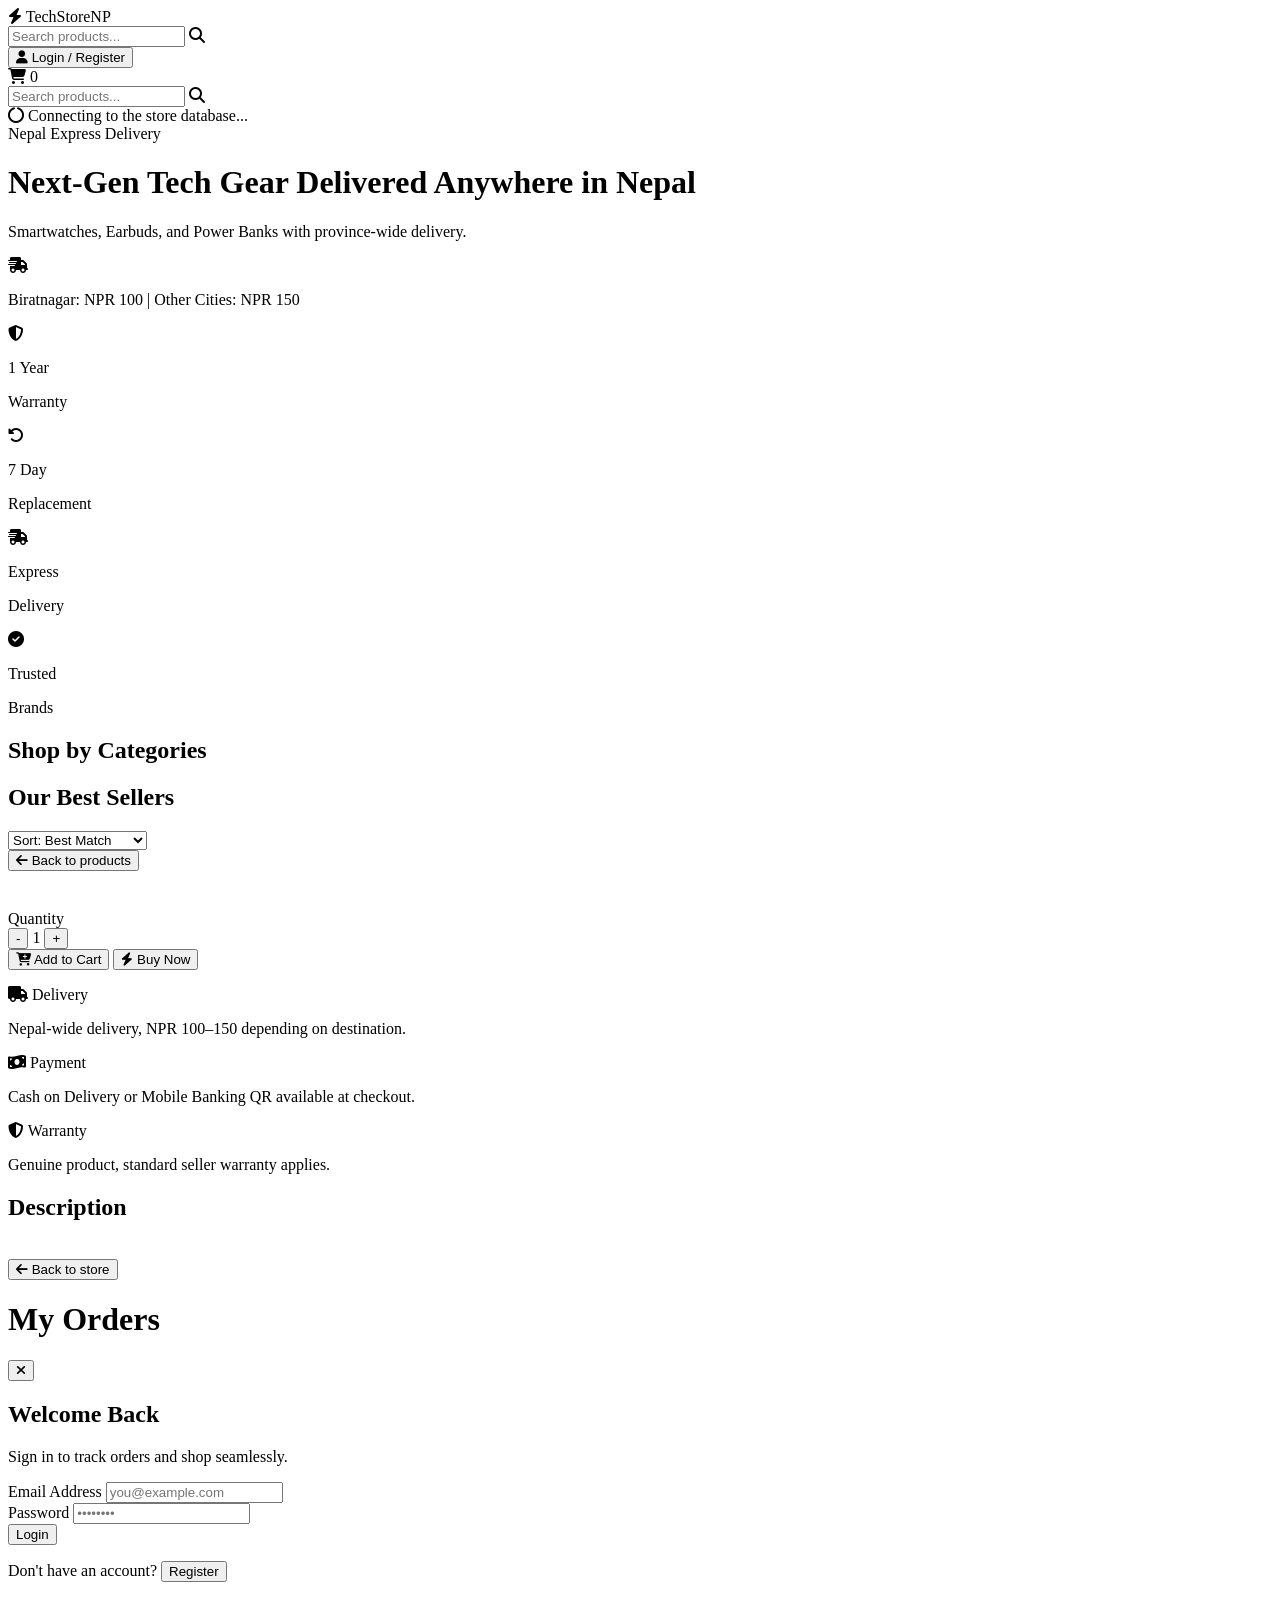
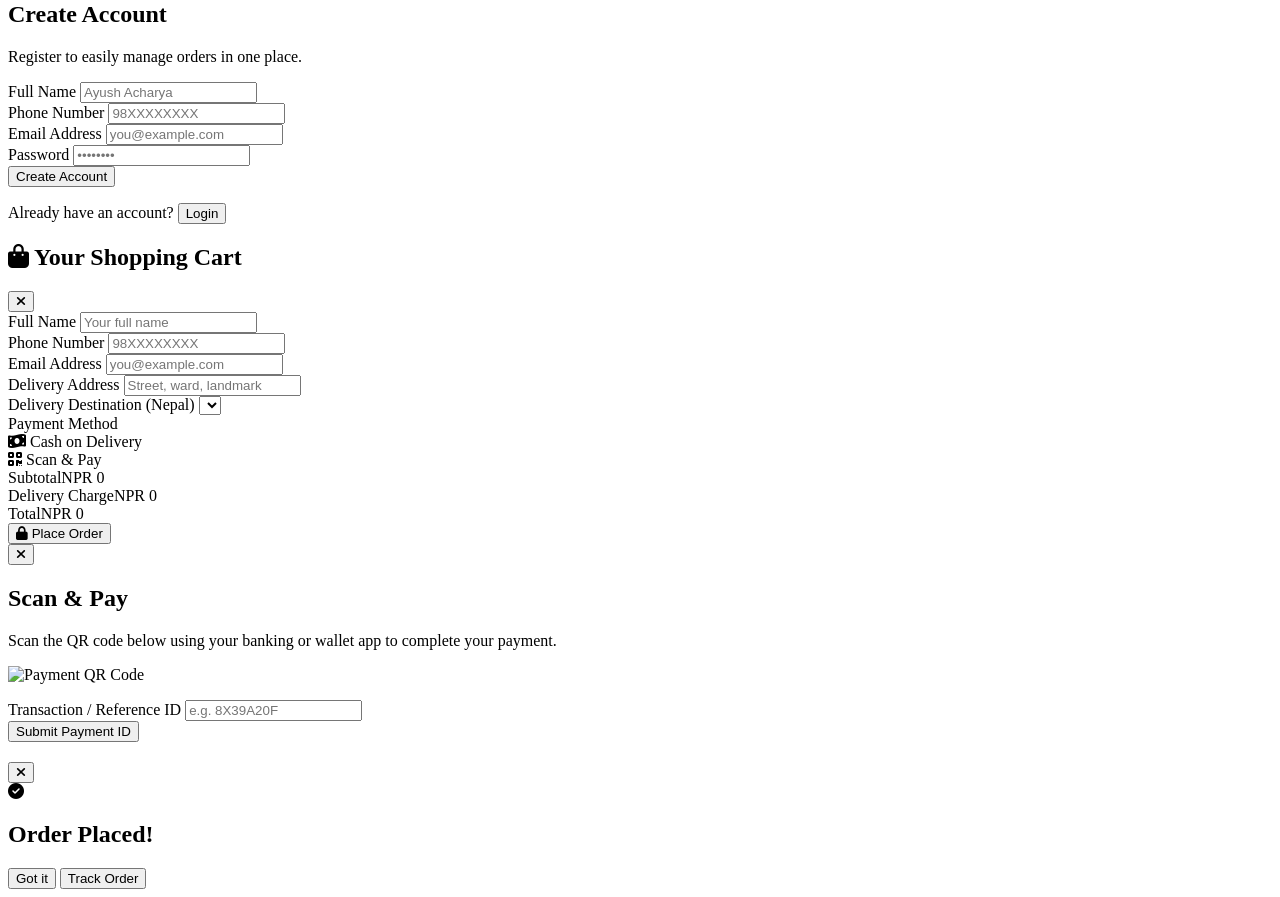
==== commit 4b8b2ad9: "Create index.html" ====
--- a/index.html
+++ b/index.html
@@ -1,4 +1,3 @@
-
 <!DOCTYPE html>
 <html lang="en">
 <head>
@@ -55,63 +54,67 @@
 
     <main class="max-w-[1800px] mx-auto px-4 md:px-8 py-8">
         <div id="view-home-extras">
-            <div class="bg-gradient-to-r from-blue-600 to-indigo-700 rounded-2xl p-8 mb-8 text-white shadow-lg flex flex-col md:flex-row items-center justify-between">
-                <div class="space-y-3 max-w-lg">
-                    <span class="bg-blue-500 text-xs px-3 py-1 rounded-full uppercase tracking-wider font-semibold">Nepal Express Delivery</span>
-                    <h1 class="text-3xl md:text-4xl font-extrabold leading-tight">Next-Gen Tech Gear Delivered Anywhere in Nepal</h1>
-                    <p class="text-blue-100 text-sm">Smartwatches, Earbuds, and Power Banks with province-wide delivery.</p>
-                </div>
-                <div class="mt-6 md:mt-0">
-                    <div class="bg-white/10 backdrop-blur-md p-6 rounded-xl border border-white/20 text-center">
-                        <i class="fa-solid fa-truck-fast text-4xl mb-2"></i>
-                        <p class="text-xs text-blue-100">Biratnagar: NPR 100 | Other Cities: NPR 150</p>
-                    </div>
-                </div>
-            </div>
-
-            <!-- TRUST STRIP -->
-            <div class="grid grid-cols-2 md:grid-cols-4 gap-3 mb-8">
-                <div class="flex items-center gap-3 bg-white border border-gray-100 rounded-xl p-3">
-                    <i class="fa-solid fa-shield-halved text-blue-600 text-xl w-6 text-center"></i>
-                    <div>
-                        <p class="text-xs font-bold text-gray-800 leading-tight">1 Year</p>
-                        <p class="text-[11px] text-gray-500 leading-tight">Warranty</p>
-                    </div>
-                </div>
-                <div class="flex items-center gap-3 bg-white border border-gray-100 rounded-xl p-3">
-                    <i class="fa-solid fa-rotate-left text-orange-500 text-xl w-6 text-center"></i>
-                    <div>
-                        <p class="text-xs font-bold text-gray-800 leading-tight">7 Day</p>
-                        <p class="text-[11px] text-gray-500 leading-tight">Replacement</p>
-                    </div>
-                </div>
-                <div class="flex items-center gap-3 bg-white border border-gray-100 rounded-xl p-3">
-                    <i class="fa-solid fa-truck-fast text-green-600 text-xl w-6 text-center"></i>
-                    <div>
-                        <p class="text-xs font-bold text-gray-800 leading-tight">Express</p>
-                        <p class="text-[11px] text-gray-500 leading-tight">Delivery</p>
-                    </div>
-                </div>
-                <div class="flex items-center gap-3 bg-white border border-gray-100 rounded-xl p-3">
-                    <i class="fa-solid fa-circle-check text-blue-600 text-xl w-6 text-center"></i>
-                    <div>
-                        <p class="text-xs font-bold text-gray-800 leading-tight">Trusted</p>
-                        <p class="text-[11px] text-gray-500 leading-tight">Brands</p>
-                    </div>
-                </div>
-            </div>
-
-            <!-- SHOP BY CATEGORIES -->
-            <div id="category-circles-wrap" class="mb-8 hidden">
-                <h2 class="text-lg font-bold text-gray-900 mb-3">Shop by Categories</h2>
-                <div id="category-circles" class="flex overflow-x-auto gap-5 pb-2 no-scrollbar"></div>
-            </div>
-
-            <!-- BEST SELLERS -->
-            <div id="bestsellers-wrap" class="mb-10 hidden">
-                <h2 class="text-lg font-bold text-gray-900 mb-3">Our Best Sellers</h2>
-                <div id="bestsellers-row" class="flex overflow-x-auto gap-4 pb-2 no-scrollbar"></div>
-            </div>
+            <div id="home-hero-block">
+                <div class="bg-gradient-to-r from-blue-600 to-indigo-700 rounded-2xl p-8 mb-8 text-white shadow-lg flex flex-col md:flex-row items-center justify-between">
+                    <div class="space-y-3 max-w-lg">
+                        <span class="bg-blue-500 text-xs px-3 py-1 rounded-full uppercase tracking-wider font-semibold">Nepal Express Delivery</span>
+                        <h1 class="text-3xl md:text-4xl font-extrabold leading-tight">Next-Gen Tech Gear Delivered Anywhere in Nepal</h1>
+                        <p class="text-blue-100 text-sm">Smartwatches, Earbuds, and Power Banks with province-wide delivery.</p>
+                    </div>
+                    <div class="mt-6 md:mt-0">
+                        <div class="bg-white/10 backdrop-blur-md p-6 rounded-xl border border-white/20 text-center">
+                            <i class="fa-solid fa-truck-fast text-4xl mb-2"></i>
+                            <p class="text-xs text-blue-100">Biratnagar: NPR 100 | Other Cities: NPR 150</p>
+                        </div>
+                    </div>
+                </div>
+
+                <!-- TRUST STRIP -->
+                <div class="grid grid-cols-2 md:grid-cols-4 gap-3 mb-8">
+                    <div class="flex items-center gap-3 bg-white border border-gray-100 rounded-xl p-3">
+                        <i class="fa-solid fa-shield-halved text-blue-600 text-xl w-6 text-center"></i>
+                        <div>
+                            <p class="text-xs font-bold text-gray-800 leading-tight">1 Year</p>
+                            <p class="text-[11px] text-gray-500 leading-tight">Warranty</p>
+                        </div>
+                    </div>
+                    <div class="flex items-center gap-3 bg-white border border-gray-100 rounded-xl p-3">
+                        <i class="fa-solid fa-rotate-left text-orange-500 text-xl w-6 text-center"></i>
+                        <div>
+                            <p class="text-xs font-bold text-gray-800 leading-tight">7 Day</p>
+                            <p class="text-[11px] text-gray-500 leading-tight">Replacement</p>
+                        </div>
+                    </div>
+                    <div class="flex items-center gap-3 bg-white border border-gray-100 rounded-xl p-3">
+                        <i class="fa-solid fa-truck-fast text-green-600 text-xl w-6 text-center"></i>
+                        <div>
+                            <p class="text-xs font-bold text-gray-800 leading-tight">Express</p>
+                            <p class="text-[11px] text-gray-500 leading-tight">Delivery</p>
+                        </div>
+                    </div>
+                    <div class="flex items-center gap-3 bg-white border border-gray-100 rounded-xl p-3">
+                        <i class="fa-solid fa-circle-check text-blue-600 text-xl w-6 text-center"></i>
+                        <div>
+                            <p class="text-xs font-bold text-gray-800 leading-tight">Trusted</p>
+                            <p class="text-[11px] text-gray-500 leading-tight">Brands</p>
+                        </div>
+                    </div>
+                </div>
+
+                <!-- SHOP BY CATEGORIES -->
+                <div id="category-circles-wrap" class="mb-8 hidden">
+                    <h2 class="text-lg font-bold text-gray-900 mb-3">Shop by Categories</h2>
+                    <div id="category-circles" class="flex overflow-x-auto gap-5 pb-2 no-scrollbar"></div>
+                </div>
+
+                <!-- BEST SELLERS -->
+                <div id="bestsellers-wrap" class="mb-10 hidden">
+                    <h2 class="text-lg font-bold text-gray-900 mb-3">Our Best Sellers</h2>
+                    <div id="bestsellers-row" class="flex overflow-x-auto gap-4 pb-2 no-scrollbar"></div>
+                </div>
+            </div>
+
+            <h2 id="search-results-title" class="text-lg font-bold text-gray-900 mb-3 hidden"></h2>
 
             <div class="flex flex-col sm:flex-row sm:items-center justify-between gap-1 sm:gap-3">
                 <div id="filter-bar" class="flex overflow-x-auto gap-2 pb-3 text-sm font-medium no-scrollbar flex-1"></div>
@@ -120,6 +123,8 @@
                         <option value="best">Sort: Best Match</option>
                         <option value="price_asc">Price: Low to High</option>
                         <option value="price_desc">Price: High to Low</option>
+                        <option value="brand_asc">Brand: A to Z</option>
+                        <option value="rating_desc">Rating: High to Low</option>
                     </select>
                 </div>
             </div>
@@ -593,6 +598,8 @@
             list = [...list];
             if (sortOrder === 'price_asc') list.sort((a, b) => (a.price || 0) - (b.price || 0));
             else if (sortOrder === 'price_desc') list.sort((a, b) => (b.price || 0) - (a.price || 0));
+            else if (sortOrder === 'brand_asc') list.sort((a, b) => (a.brand || '').localeCompare(b.brand || ''));
+            else if (sortOrder === 'rating_desc') list.sort((a, b) => (b.rating || 0) - (a.rating || 0));
             return list;
         }
 
@@ -607,8 +614,22 @@
             clearTimeout(searchDebounce);
             searchDebounce = setTimeout(() => {
                 backToStore();
+                updateSearchUI();
                 renderProducts(applyActiveFilter());
             }, 200);
+        }
+
+        function updateSearchUI() {
+            const heroBlock = document.getElementById('home-hero-block');
+            const title = document.getElementById('search-results-title');
+            const isSearching = searchQuery.trim().length > 0;
+            heroBlock.classList.toggle('hidden', isSearching);
+            if (isSearching) {
+                title.classList.remove('hidden');
+                title.innerText = `Search results for "${searchQuery.trim()}"`;
+            } else {
+                title.classList.add('hidden');
+            }
         }
 
         function categoryLabel(key) {
@@ -648,11 +669,11 @@
                 const img = sample ? sample.image : '';
                 const isActive = activeCategory === c.key;
                 return `
-                    <div onclick="selectCategoryFromCircle('${c.key}')" class="flex flex-col items-center gap-2 cursor-pointer shrink-0 w-28">
-                        <div class="w-24 h-24 rounded-full bg-gray-50 border ${isActive ? 'border-blue-500 border-2' : 'border-gray-100'} overflow-hidden flex items-center justify-center hover:border-blue-400 transition">
-                            ${img ? `<img src="${img}" class="w-full h-full object-cover">` : `<i class="fa-solid fa-tag text-gray-300 text-2xl"></i>`}
-                        </div>
-                        <span class="text-xs ${isActive ? 'text-blue-600 font-semibold' : 'text-gray-600'} text-center leading-tight">${c.label}</span>
+                    <div onclick="selectCategoryFromCircle('${c.key}')" class="flex flex-col items-center gap-2.5 cursor-pointer shrink-0 w-36">
+                        <div class="w-32 h-32 rounded-full bg-gray-50 border ${isActive ? 'border-blue-500 border-2' : 'border-gray-100'} overflow-hidden flex items-center justify-center hover:border-blue-400 transition">
+                            ${img ? `<img src="${img}" class="w-full h-full object-cover">` : `<i class="fa-solid fa-tag text-gray-300 text-3xl"></i>`}
+                        </div>
+                        <span class="text-sm ${isActive ? 'text-blue-600 font-semibold' : 'text-gray-600'} text-center leading-tight">${c.label}</span>
                     </div>
                 `;
             }).join('');
@@ -736,6 +757,7 @@
             searchQuery = '';
             const d = document.getElementById('nav-search-input'); if (d) d.value = '';
             const m = document.getElementById('nav-search-input-mobile'); if (m) m.value = '';
+            updateSearchUI();
             renderFilterBar();
             renderCategoryCircles();
             renderProducts(applyActiveFilter());
@@ -1031,6 +1053,6 @@
                 openConfirmModal(`Order ${orderId} placed with Cash on Delivery. Track its status anytime under 'My Orders'.`);
             }
         }
-    </script> 
+    </script>
 </body>
 </html>
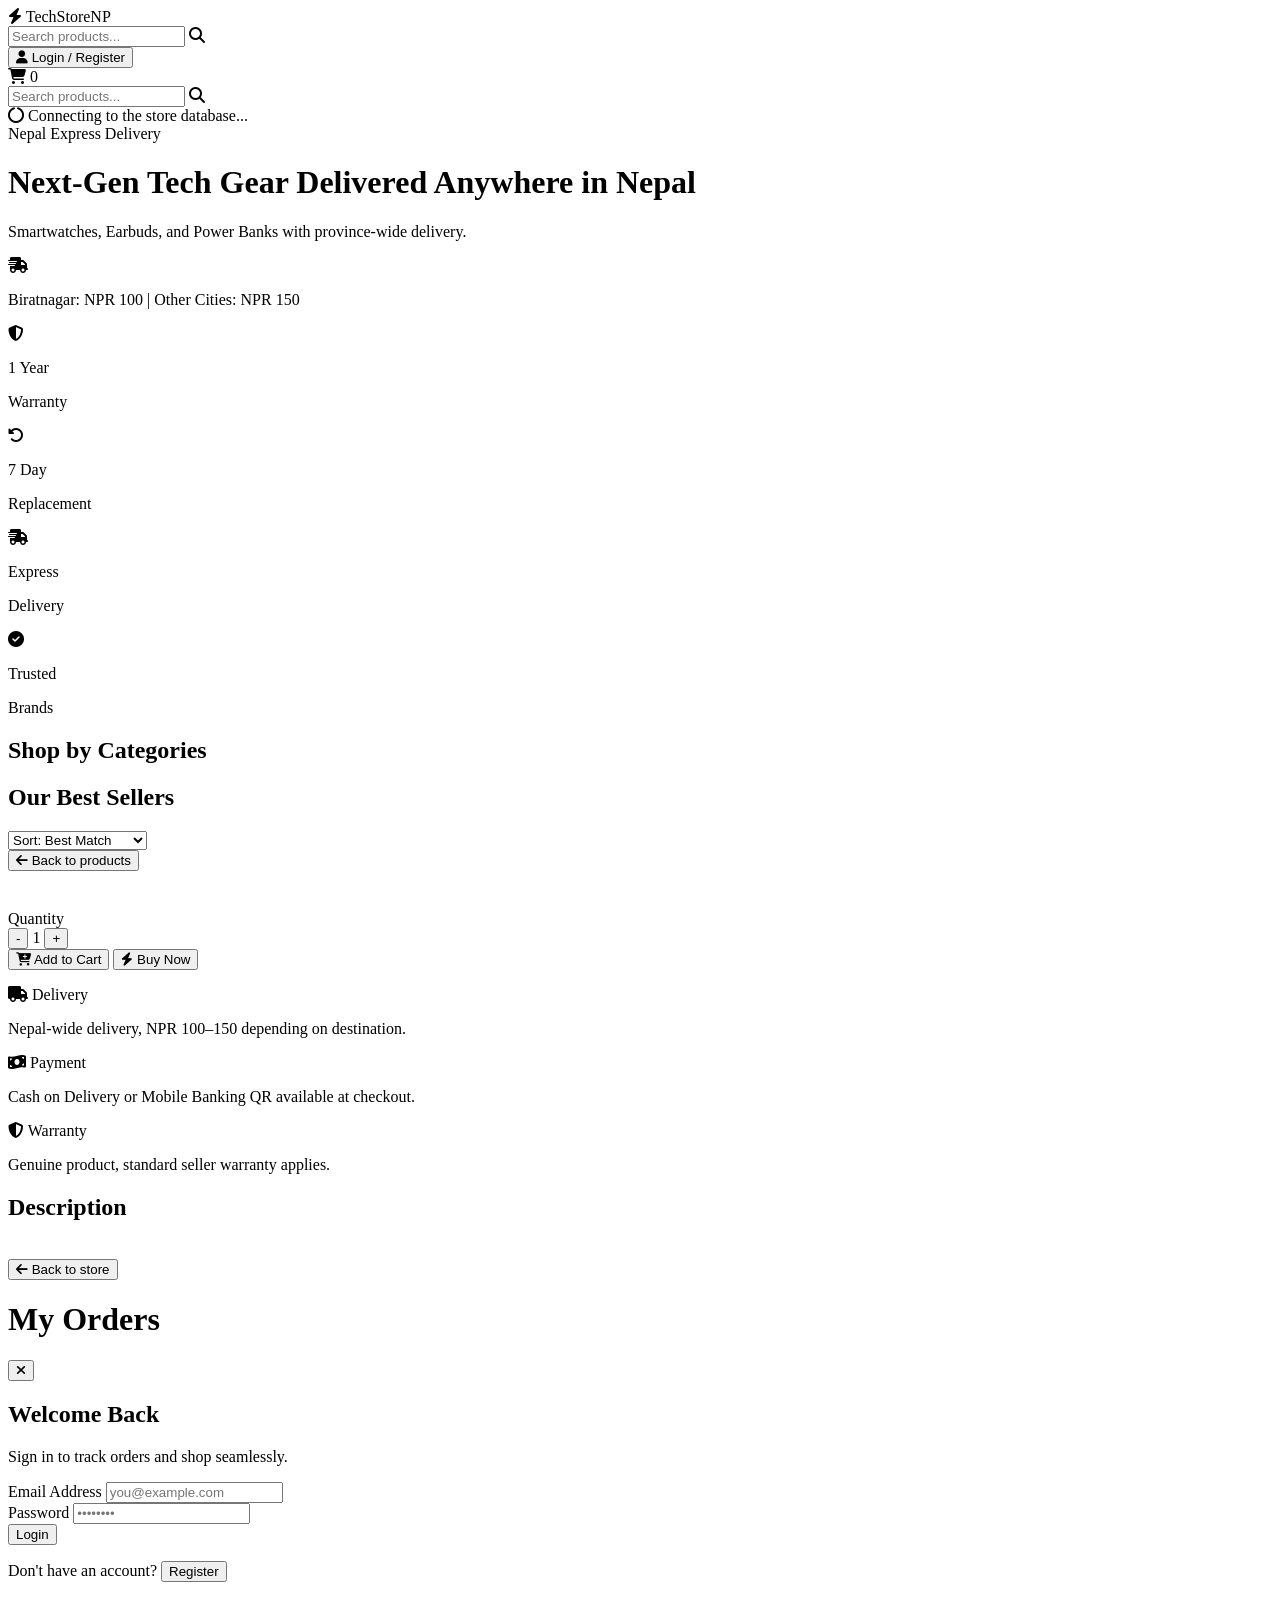
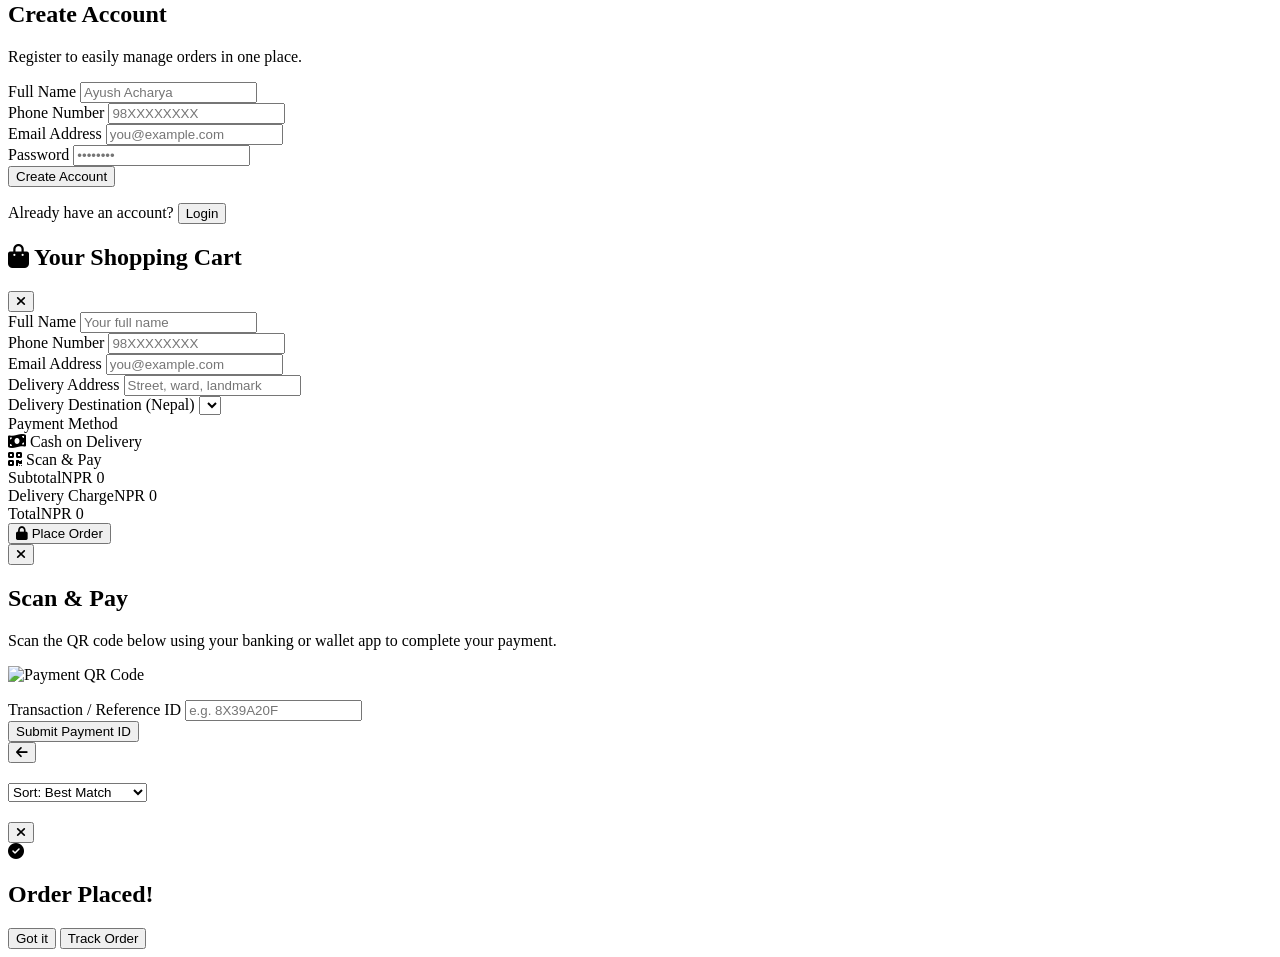
==== commit ed488205: "Update index.html" ====
--- a/index.html
+++ b/index.html
@@ -1,3 +1,4 @@
+
 <!DOCTYPE html>
 <html lang="en">
 <head>
@@ -114,8 +115,6 @@
                 </div>
             </div>
 
-            <h2 id="search-results-title" class="text-lg font-bold text-gray-900 mb-3 hidden"></h2>
-
             <div class="flex flex-col sm:flex-row sm:items-center justify-between gap-1 sm:gap-3">
                 <div id="filter-bar" class="flex overflow-x-auto gap-2 pb-3 text-sm font-medium no-scrollbar flex-1"></div>
                 <div class="pb-3 shrink-0 self-end sm:self-auto">
@@ -355,6 +354,26 @@
 
     <!-- ORDER CONFIRMATION MODAL -->
     <!-- CATEGORY POPUP MODAL -->
+    <!-- FULL-SCREEN SEARCH RESULTS -->
+    <div id="search-modal" class="fixed inset-0 bg-white hidden flex-col z-[75]">
+        <div class="border-b shrink-0">
+            <div class="max-w-[1800px] mx-auto px-4 md:px-8 py-4 flex items-center justify-between gap-3 flex-wrap">
+                <div class="flex items-center gap-3 min-w-0">
+                    <button onclick="clearSearchAndClose()" class="text-gray-400 hover:text-gray-700 text-xl shrink-0"><i class="fa-solid fa-arrow-left"></i></button>
+                    <h2 id="search-modal-title" class="text-base md:text-lg font-bold text-gray-900 truncate"></h2>
+                </div>
+                <select id="search-sort-select" onchange="handleSearchSortChange(this.value)" class="text-xs sm:text-sm border border-gray-200 bg-white rounded-lg px-3 py-2 outline-none font-medium text-gray-700 shrink-0">
+                    <option value="best">Sort: Best Match</option>
+                    <option value="price_asc">Price: Low to High</option>
+                    <option value="price_desc">Price: High to Low</option>
+                    <option value="brand_asc">Brand: A to Z</option>
+                    <option value="rating_desc">Rating: High to Low</option>
+                </select>
+            </div>
+        </div>
+        <div id="search-modal-grid" class="flex-1 overflow-y-auto max-w-[1800px] mx-auto w-full px-4 md:px-8 py-5 grid grid-cols-2 sm:grid-cols-3 md:grid-cols-4 lg:grid-cols-6 gap-3"></div>
+    </div>
+
     <div id="category-modal" class="fixed inset-0 bg-black/60 hidden items-center justify-center z-[70] p-3 md:p-6 backdrop-blur-sm">
         <div class="bg-white w-full max-w-[1400px] h-[92vh] md:h-[90vh] rounded-2xl shadow-2xl flex flex-col overflow-hidden">
             <div class="flex items-center justify-between p-5 border-b shrink-0">
@@ -587,14 +606,6 @@
 
         function applyActiveFilter() {
             let list = activeCategory === 'all' ? products : products.filter(p => p.category === activeCategory);
-            if (searchQuery.trim()) {
-                const q = searchQuery.trim().toLowerCase();
-                list = list.filter(p =>
-                    (p.title || '').toLowerCase().includes(q) ||
-                    (p.brand || '').toLowerCase().includes(q) ||
-                    categoryLabel(p.category).toLowerCase().includes(q)
-                );
-            }
             list = [...list];
             if (sortOrder === 'price_asc') list.sort((a, b) => (a.price || 0) - (b.price || 0));
             else if (sortOrder === 'price_desc') list.sort((a, b) => (b.price || 0) - (a.price || 0));
@@ -608,28 +619,68 @@
             renderProducts(applyActiveFilter());
         }
 
+        let searchSortOrder = 'best';
+
+        function getSearchResults() {
+            const q = searchQuery.trim().toLowerCase();
+            let list = products.filter(p =>
+                (p.title || '').toLowerCase().includes(q) ||
+                (p.brand || '').toLowerCase().includes(q) ||
+                categoryLabel(p.category).toLowerCase().includes(q)
+            );
+            list = [...list];
+            if (searchSortOrder === 'price_asc') list.sort((a, b) => (a.price || 0) - (b.price || 0));
+            else if (searchSortOrder === 'price_desc') list.sort((a, b) => (b.price || 0) - (a.price || 0));
+            else if (searchSortOrder === 'brand_asc') list.sort((a, b) => (a.brand || '').localeCompare(b.brand || ''));
+            else if (searchSortOrder === 'rating_desc') list.sort((a, b) => (b.rating || 0) - (a.rating || 0));
+            return list;
+        }
+
+        function renderSearchModalResults() {
+            const list = getSearchResults();
+            document.getElementById('search-modal-title').innerText = `Search results for "${searchQuery.trim()}" (${list.length})`;
+            const grid = document.getElementById('search-modal-grid');
+            grid.innerHTML = list.length
+                ? list.map(p => productCardHtml(p)).join('')
+                : `<p class="col-span-full text-center text-sm text-gray-400 py-12">No products match your search.</p>`;
+        }
+
+        function handleSearchSortChange(value) {
+            searchSortOrder = value;
+            renderSearchModalResults();
+        }
+
+        function openSearchModal() {
+            const modal = document.getElementById('search-modal');
+            modal.classList.remove('hidden');
+            modal.classList.add('flex');
+            renderSearchModalResults();
+        }
+
+        function closeSearchModal() {
+            const modal = document.getElementById('search-modal');
+            modal.classList.add('hidden');
+            modal.classList.remove('flex');
+        }
+
+        function clearSearchAndClose() {
+            searchQuery = '';
+            const d = document.getElementById('nav-search-input'); if (d) d.value = '';
+            const m = document.getElementById('nav-search-input-mobile'); if (m) m.value = '';
+            closeSearchModal();
+        }
+
         let searchDebounce = null;
         function handleSearchInput(value) {
             searchQuery = value;
             clearTimeout(searchDebounce);
             searchDebounce = setTimeout(() => {
-                backToStore();
-                updateSearchUI();
-                renderProducts(applyActiveFilter());
+                if (searchQuery.trim()) {
+                    openSearchModal();
+                } else {
+                    closeSearchModal();
+                }
             }, 200);
-        }
-
-        function updateSearchUI() {
-            const heroBlock = document.getElementById('home-hero-block');
-            const title = document.getElementById('search-results-title');
-            const isSearching = searchQuery.trim().length > 0;
-            heroBlock.classList.toggle('hidden', isSearching);
-            if (isSearching) {
-                title.classList.remove('hidden');
-                title.innerText = `Search results for "${searchQuery.trim()}"`;
-            } else {
-                title.classList.add('hidden');
-            }
         }
 
         function categoryLabel(key) {
@@ -757,7 +808,7 @@
             searchQuery = '';
             const d = document.getElementById('nav-search-input'); if (d) d.value = '';
             const m = document.getElementById('nav-search-input-mobile'); if (m) m.value = '';
-            updateSearchUI();
+            closeSearchModal();
             renderFilterBar();
             renderCategoryCircles();
             renderProducts(applyActiveFilter());
@@ -767,6 +818,7 @@
             const p = products.find(x => x.id === id);
             if (!p) return;
             closeCategoryModal();
+            closeSearchModal();
             currentProductId = id;
             detailQty = 1;
 
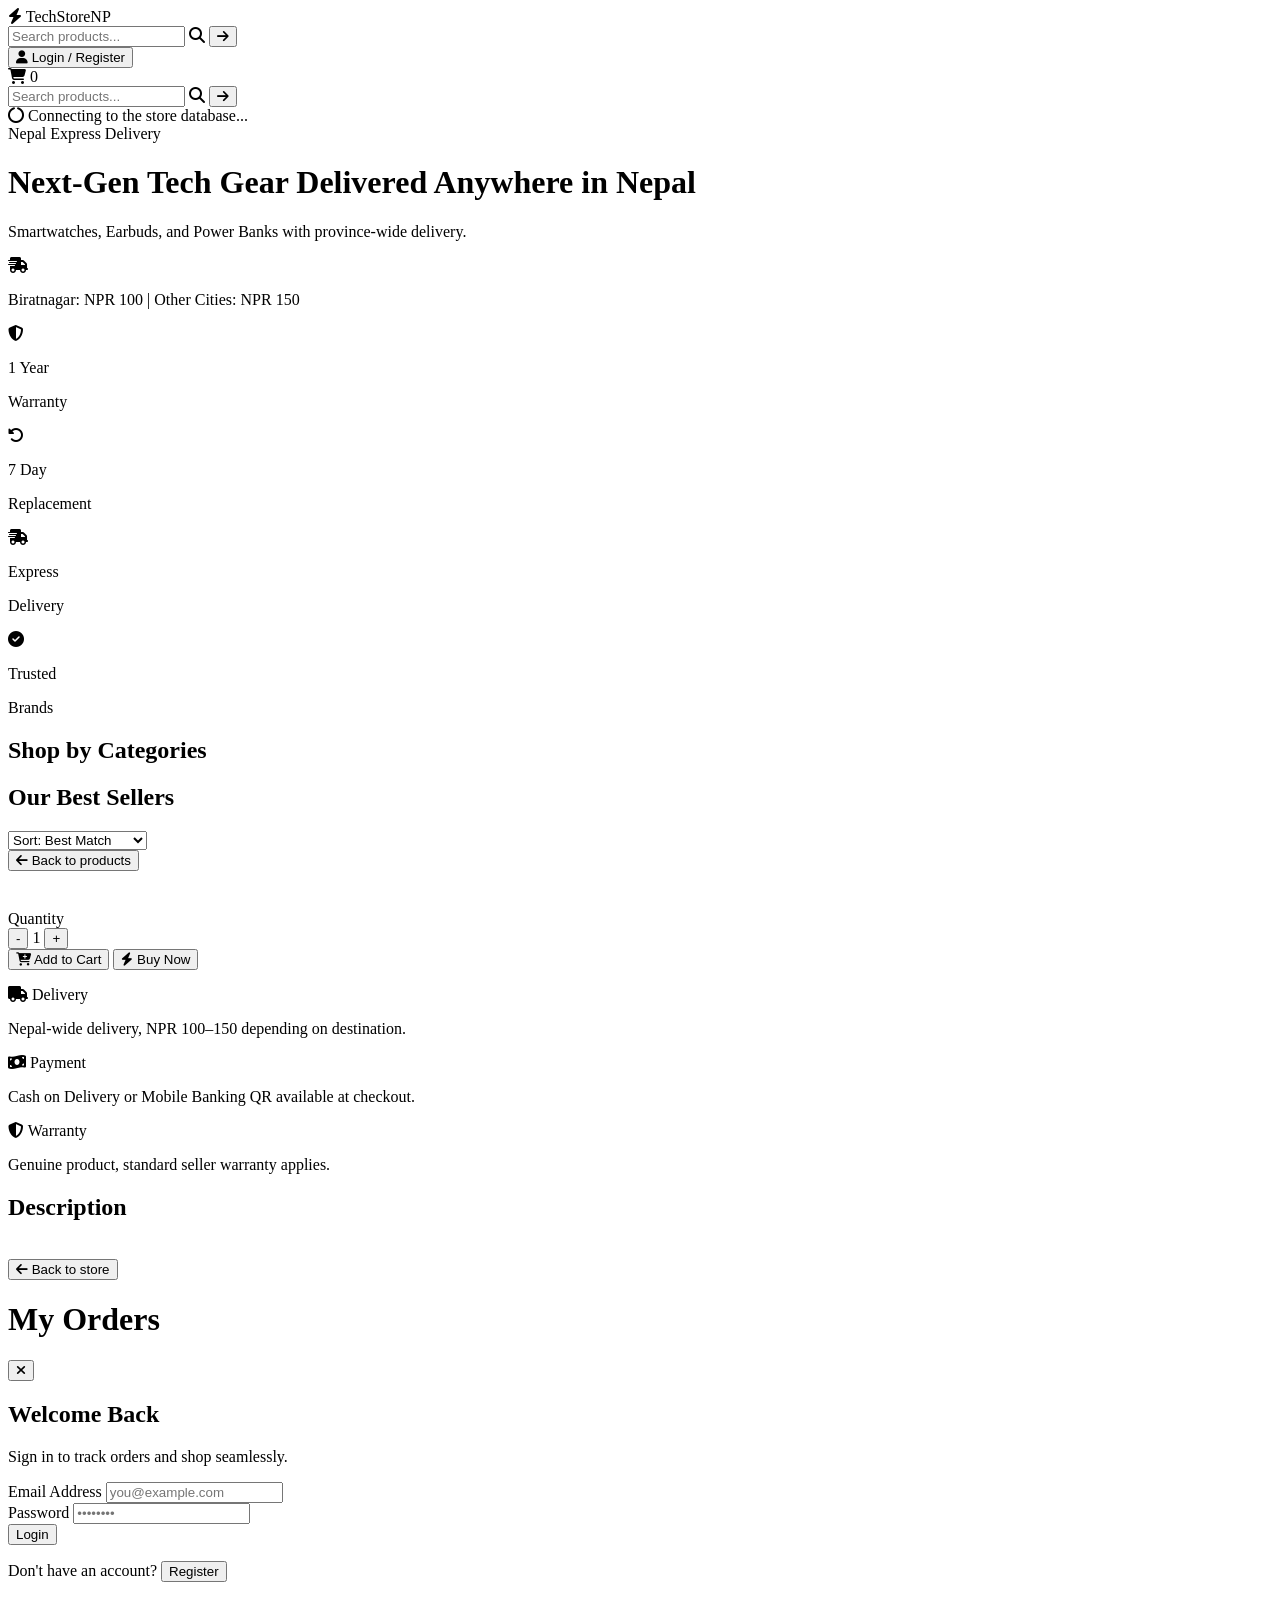
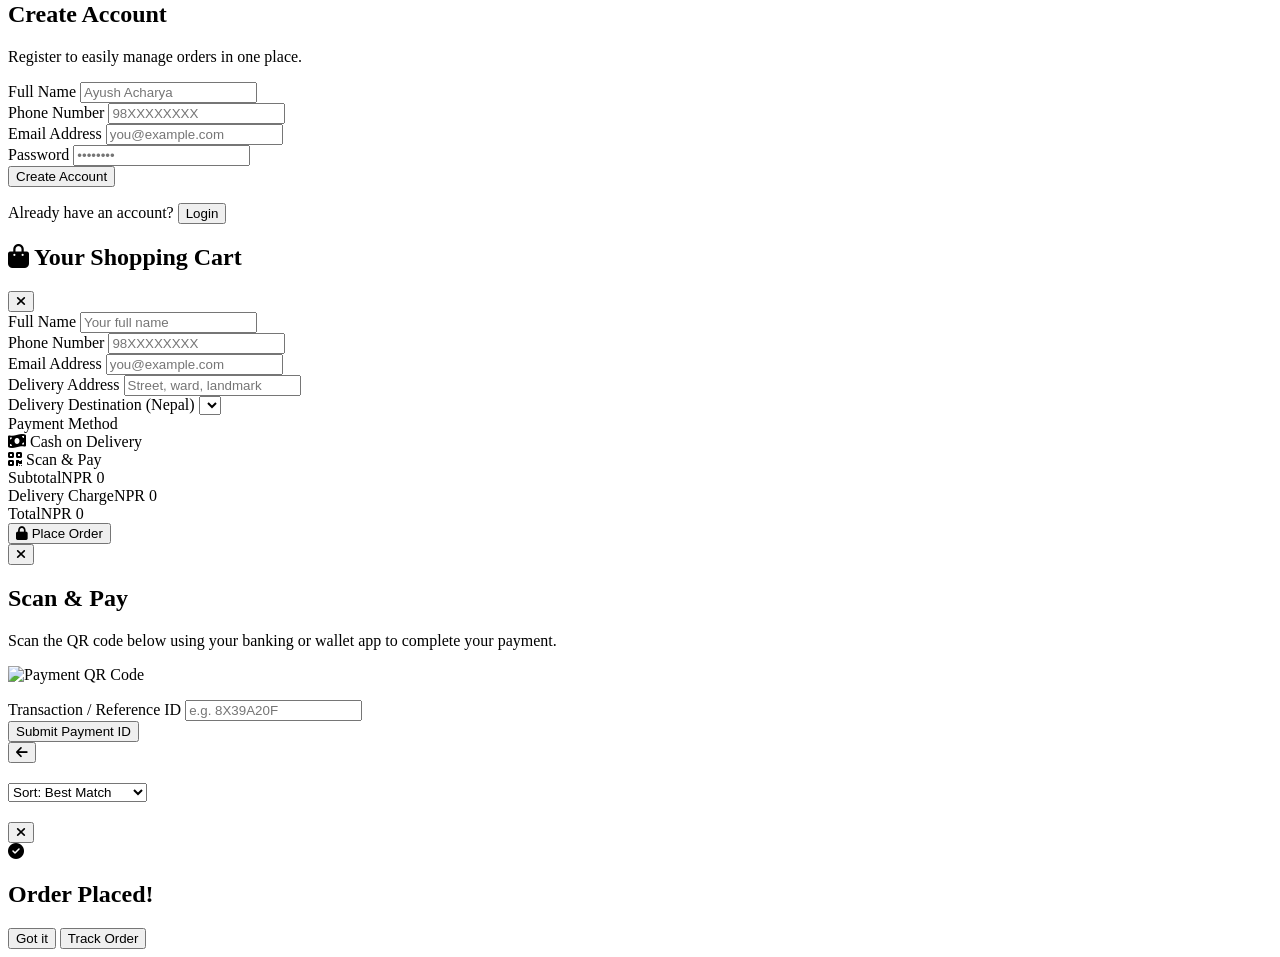
==== commit 66a7abbc: "Update index.html" ====
--- a/index.html
+++ b/index.html
@@ -23,8 +23,16 @@
 
             <div class="hidden md:flex flex-1 max-w-md mx-6">
                 <div class="relative w-full">
-                    <input id="nav-search-input" type="text" placeholder="Search products..." oninput="handleSearchInput(this.value)" onkeydown="if(event.key==='Enter'){this.blur()}" class="w-full border border-gray-200 bg-gray-50 rounded-full pl-10 pr-4 py-2 text-sm outline-none focus:border-blue-400 focus:bg-white">
+                    <input id="nav-search-input" type="text" placeholder="Search products..." autocomplete="off"
+                        oninput="handleSearchTyping(this.value, false)"
+                        onkeydown="if(event.key==='Enter'){submitSearch(this.value)}"
+                        onfocus="handleSearchTyping(this.value, false)"
+                        class="w-full border border-gray-200 bg-gray-50 rounded-full pl-10 pr-11 py-2 text-sm outline-none focus:border-blue-400 focus:bg-white">
                     <i class="fa-solid fa-magnifying-glass absolute left-3.5 top-1/2 -translate-y-1/2 text-gray-400 text-sm"></i>
+                    <button onclick="submitSearch(document.getElementById('nav-search-input').value)" class="absolute right-1.5 top-1/2 -translate-y-1/2 bg-blue-600 hover:bg-blue-700 text-white w-8 h-8 rounded-full flex items-center justify-center">
+                        <i class="fa-solid fa-arrow-right text-xs"></i>
+                    </button>
+                    <div id="nav-search-suggestions" class="hidden absolute top-full left-0 right-0 mt-1 bg-white border border-gray-200 rounded-xl shadow-lg overflow-hidden z-50"></div>
                 </div>
             </div>
 
@@ -42,8 +50,16 @@
         </div>
         <div class="md:hidden px-4 pb-3">
             <div class="relative w-full">
-                <input id="nav-search-input-mobile" type="text" placeholder="Search products..." oninput="handleSearchInput(this.value)" onkeydown="if(event.key==='Enter'){this.blur()}" class="w-full border border-gray-200 bg-gray-50 rounded-full pl-10 pr-4 py-2 text-sm outline-none focus:border-blue-400 focus:bg-white">
+                <input id="nav-search-input-mobile" type="text" placeholder="Search products..." autocomplete="off"
+                    oninput="handleSearchTyping(this.value, true)"
+                    onkeydown="if(event.key==='Enter'){submitSearch(this.value)}"
+                    onfocus="handleSearchTyping(this.value, true)"
+                    class="w-full border border-gray-200 bg-gray-50 rounded-full pl-10 pr-11 py-2 text-sm outline-none focus:border-blue-400 focus:bg-white">
                 <i class="fa-solid fa-magnifying-glass absolute left-3.5 top-1/2 -translate-y-1/2 text-gray-400 text-sm"></i>
+                <button onclick="submitSearch(document.getElementById('nav-search-input-mobile').value)" class="absolute right-1.5 top-1/2 -translate-y-1/2 bg-blue-600 hover:bg-blue-700 text-white w-8 h-8 rounded-full flex items-center justify-center">
+                    <i class="fa-solid fa-arrow-right text-xs"></i>
+                </button>
+                <div id="nav-search-suggestions-mobile" class="hidden absolute top-full left-0 right-0 mt-1 bg-white border border-gray-200 rounded-xl shadow-lg overflow-hidden z-50"></div>
             </div>
         </div>
     </nav>
@@ -359,7 +375,7 @@
         <div class="border-b shrink-0">
             <div class="max-w-[1800px] mx-auto px-4 md:px-8 py-4 flex items-center justify-between gap-3 flex-wrap">
                 <div class="flex items-center gap-3 min-w-0">
-                    <button onclick="clearSearchAndClose()" class="text-gray-400 hover:text-gray-700 text-xl shrink-0"><i class="fa-solid fa-arrow-left"></i></button>
+                    <button onclick="history.back()" class="text-gray-400 hover:text-gray-700 text-xl shrink-0"><i class="fa-solid fa-arrow-left"></i></button>
                     <h2 id="search-modal-title" class="text-base md:text-lg font-bold text-gray-900 truncate"></h2>
                 </div>
                 <select id="search-sort-select" onchange="handleSearchSortChange(this.value)" class="text-xs sm:text-sm border border-gray-200 bg-white rounded-lg px-3 py-2 outline-none font-medium text-gray-700 shrink-0">
@@ -650,11 +666,12 @@
             renderSearchModalResults();
         }
 
-        function openSearchModal() {
+        function openSearchModal(fromPop) {
             const modal = document.getElementById('search-modal');
             modal.classList.remove('hidden');
             modal.classList.add('flex');
             renderSearchModalResults();
+            if (!fromPop) history.pushState({ view: 'search', q: searchQuery }, '');
         }
 
         function closeSearchModal() {
@@ -670,18 +687,50 @@
             closeSearchModal();
         }
 
-        let searchDebounce = null;
-        function handleSearchInput(value) {
-            searchQuery = value;
-            clearTimeout(searchDebounce);
-            searchDebounce = setTimeout(() => {
-                if (searchQuery.trim()) {
-                    openSearchModal();
-                } else {
-                    closeSearchModal();
-                }
-            }, 200);
-        }
+        function submitSearch(value) {
+            const v = (value || '').trim();
+            if (!v) return;
+            searchQuery = v;
+            const d = document.getElementById('nav-search-input'); if (d) d.value = v;
+            const m = document.getElementById('nav-search-input-mobile'); if (m) m.value = v;
+            hideSuggestions(false);
+            hideSuggestions(true);
+            document.activeElement.blur();
+            openSearchModal();
+        }
+
+        function hideSuggestions(isMobile) {
+            const box = document.getElementById(isMobile ? 'nav-search-suggestions-mobile' : 'nav-search-suggestions');
+            box.classList.add('hidden');
+        }
+
+        function handleSearchTyping(value, isMobile) {
+            const box = document.getElementById(isMobile ? 'nav-search-suggestions-mobile' : 'nav-search-suggestions');
+            const q = value.trim().toLowerCase();
+            if (!q) { box.classList.add('hidden'); return; }
+            const matches = products.filter(p => (p.title || '').toLowerCase().includes(q)).slice(0, 8);
+            if (!matches.length) { box.classList.add('hidden'); return; }
+            box.innerHTML = matches.map(p => `
+                <div onmousedown="selectSuggestion('${p.id}', ${isMobile})" class="flex items-center gap-3 px-3 py-2.5 hover:bg-gray-50 cursor-pointer border-b border-gray-50 last:border-0">
+                    <img src="${p.image}" class="w-9 h-9 rounded object-cover shrink-0 bg-gray-50">
+                    <span class="text-xs text-gray-700 line-clamp-1">${p.title}</span>
+                </div>
+            `).join('');
+            box.classList.remove('hidden');
+        }
+
+        function selectSuggestion(productId, isMobile) {
+            hideSuggestions(true);
+            hideSuggestions(false);
+            const inp = document.getElementById(isMobile ? 'nav-search-input-mobile' : 'nav-search-input');
+            if (inp) inp.value = '';
+            viewProduct(productId);
+        }
+
+        document.addEventListener('click', (e) => {
+            if (!e.target.closest('#nav-search-suggestions') && !e.target.closest('#nav-search-input')) hideSuggestions(false);
+            if (!e.target.closest('#nav-search-suggestions-mobile') && !e.target.closest('#nav-search-input-mobile')) hideSuggestions(true);
+        });
 
         function categoryLabel(key) {
             const c = categories.find(x => x.key === key);
@@ -874,14 +923,22 @@
             const state = e.state;
             if (state && state.view === 'detail' && state.id) {
                 closeCategoryModal();
+                closeSearchModal();
                 viewProduct(state.id, true);
             } else if (state && state.view === 'orders') {
                 closeCategoryModal();
+                closeSearchModal();
                 openUserOrdersView(true);
             } else if (state && state.view === 'category' && state.key) {
+                closeSearchModal();
                 selectCategoryFromCircle(state.key, true);
+            } else if (state && state.view === 'search' && state.q) {
+                closeCategoryModal();
+                searchQuery = state.q;
+                openSearchModal(true);
             } else {
                 closeCategoryModal();
+                closeSearchModal();
                 backToStore();
             }
         });
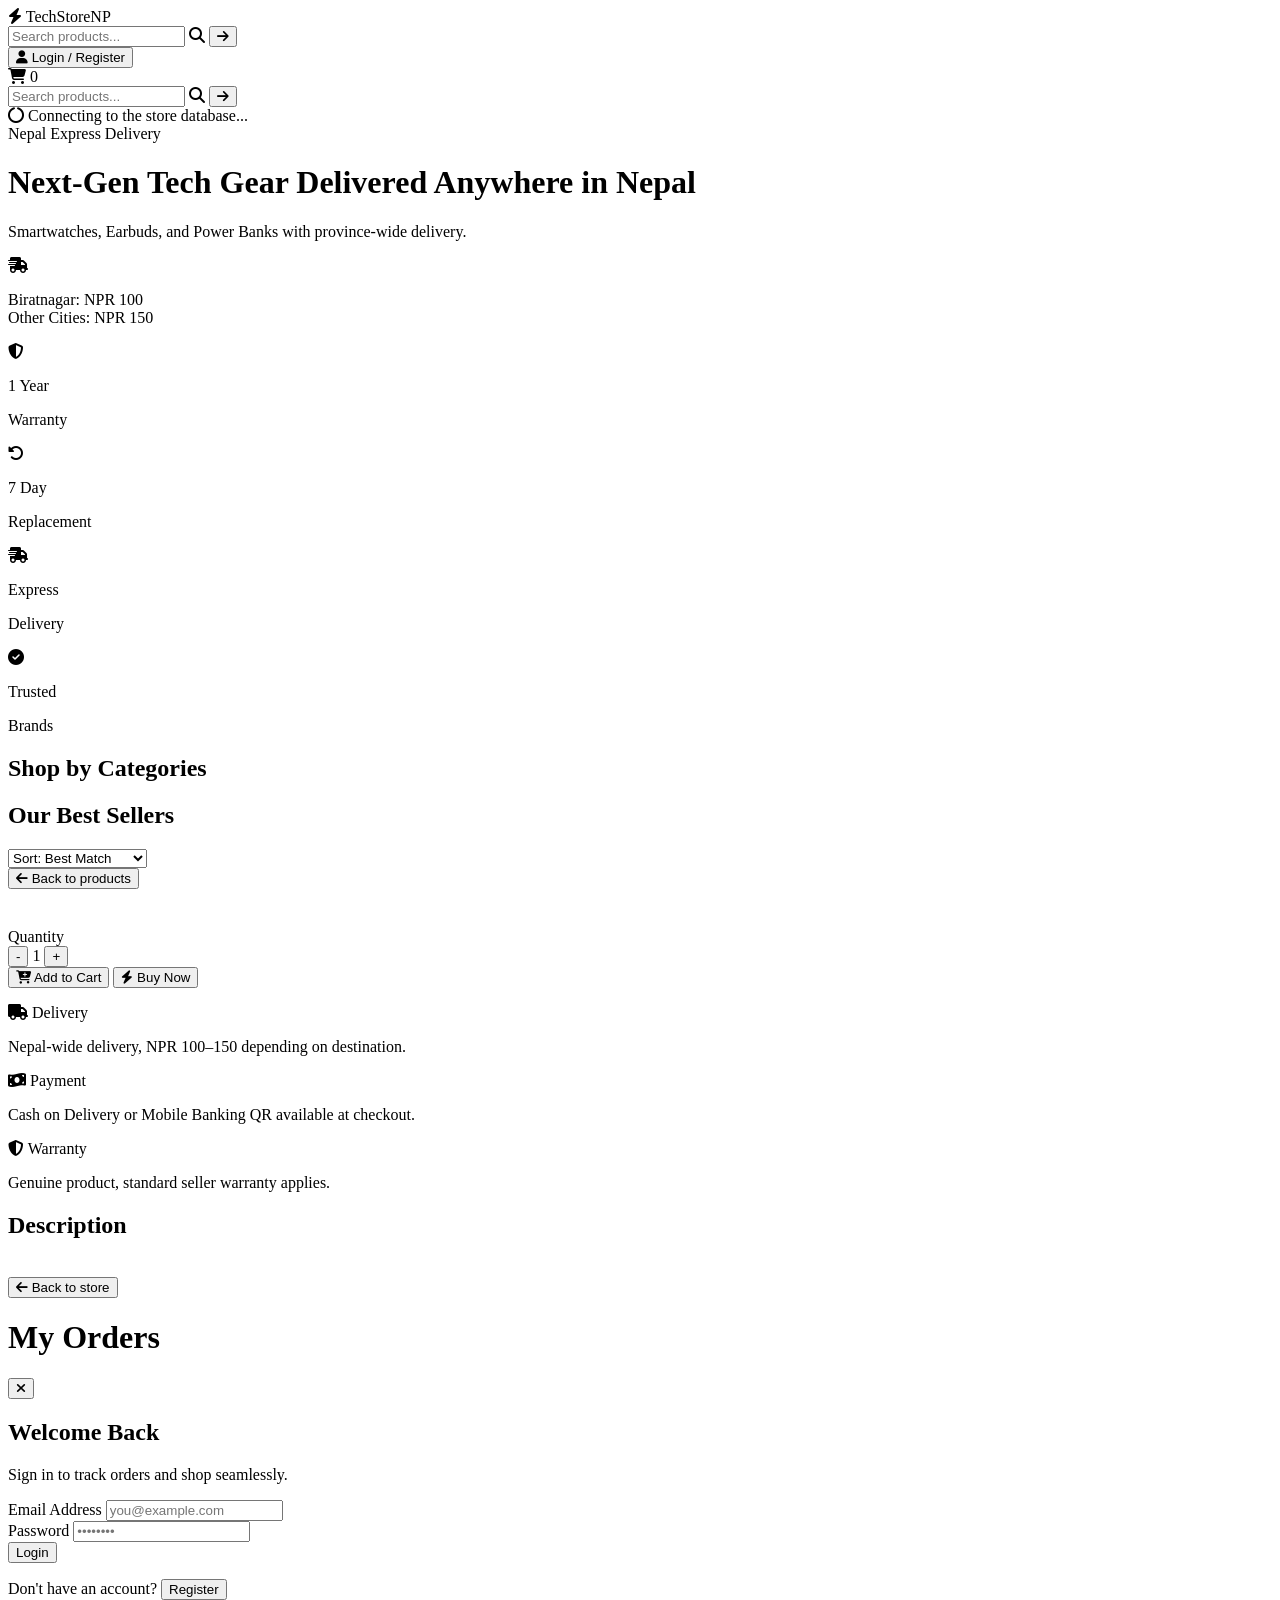
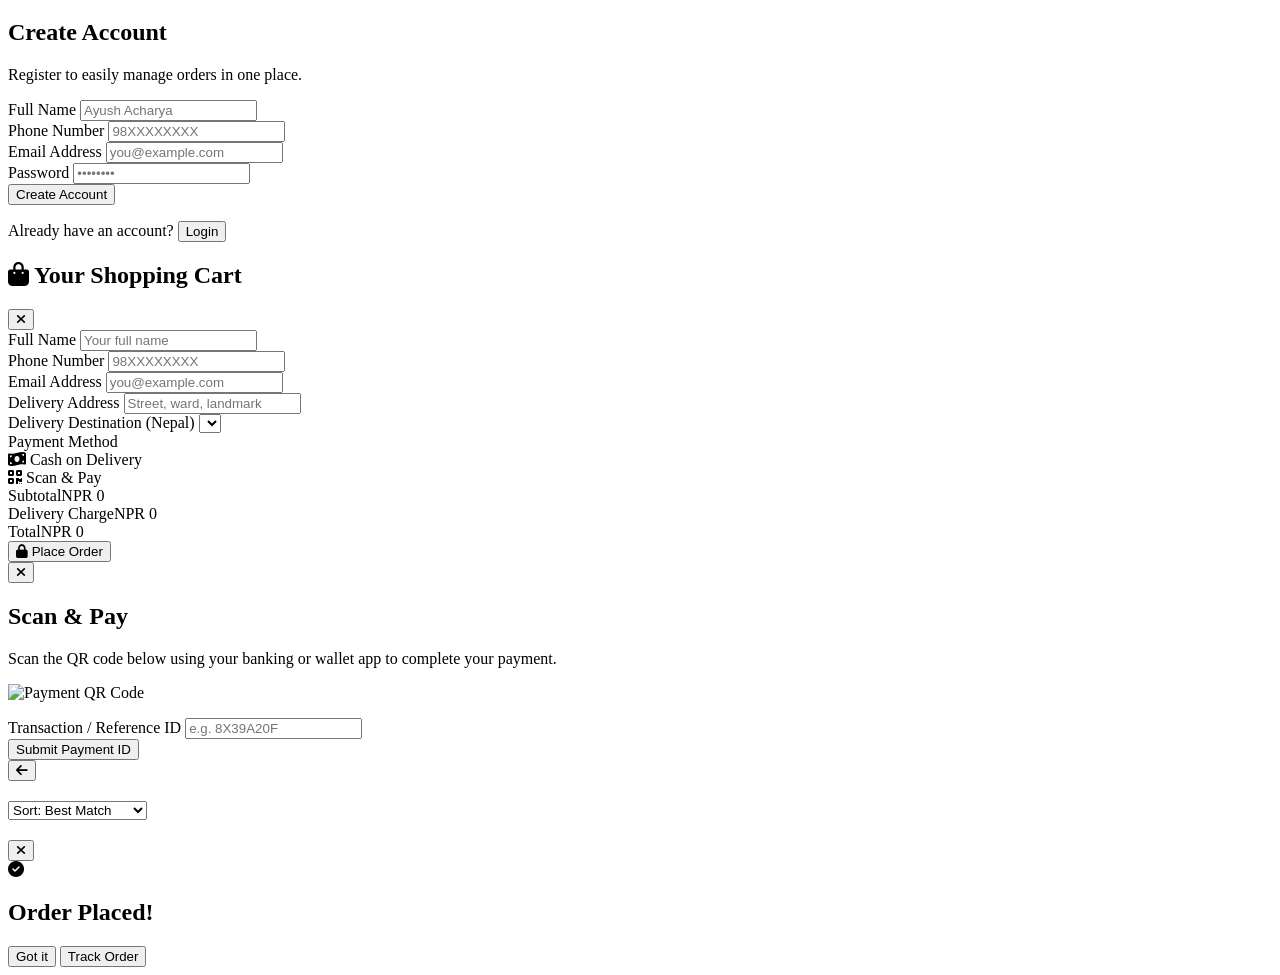
==== commit b67bde23: "Create index.html" ====
--- a/index.html
+++ b/index.html
@@ -72,16 +72,16 @@
     <main class="max-w-[1800px] mx-auto px-4 md:px-8 py-8">
         <div id="view-home-extras">
             <div id="home-hero-block">
-                <div class="bg-gradient-to-r from-blue-600 to-indigo-700 rounded-2xl p-8 mb-8 text-white shadow-lg flex flex-col md:flex-row items-center justify-between">
-                    <div class="space-y-3 max-w-lg">
+                <div class="bg-gradient-to-r from-blue-600 to-indigo-700 rounded-2xl px-8 py-5 mb-8 text-white shadow-lg flex flex-col md:flex-row items-center justify-between">
+                    <div class="space-y-2 max-w-lg">
                         <span class="bg-blue-500 text-xs px-3 py-1 rounded-full uppercase tracking-wider font-semibold">Nepal Express Delivery</span>
-                        <h1 class="text-3xl md:text-4xl font-extrabold leading-tight">Next-Gen Tech Gear Delivered Anywhere in Nepal</h1>
+                        <h1 class="text-xl md:text-2xl font-extrabold leading-tight">Next-Gen Tech Gear Delivered Anywhere in Nepal</h1>
                         <p class="text-blue-100 text-sm">Smartwatches, Earbuds, and Power Banks with province-wide delivery.</p>
                     </div>
-                    <div class="mt-6 md:mt-0">
-                        <div class="bg-white/10 backdrop-blur-md p-6 rounded-xl border border-white/20 text-center">
-                            <i class="fa-solid fa-truck-fast text-4xl mb-2"></i>
-                            <p class="text-xs text-blue-100">Biratnagar: NPR 100 | Other Cities: NPR 150</p>
+                    <div class="mt-4 md:mt-0">
+                        <div class="bg-white/10 backdrop-blur-md px-5 py-3 rounded-xl border border-white/20 text-center flex items-center gap-3">
+                            <i class="fa-solid fa-truck-fast text-2xl"></i>
+                            <p class="text-xs text-blue-100 text-left">Biratnagar: NPR 100<br>Other Cities: NPR 150</p>
                         </div>
                     </div>
                 </div>
